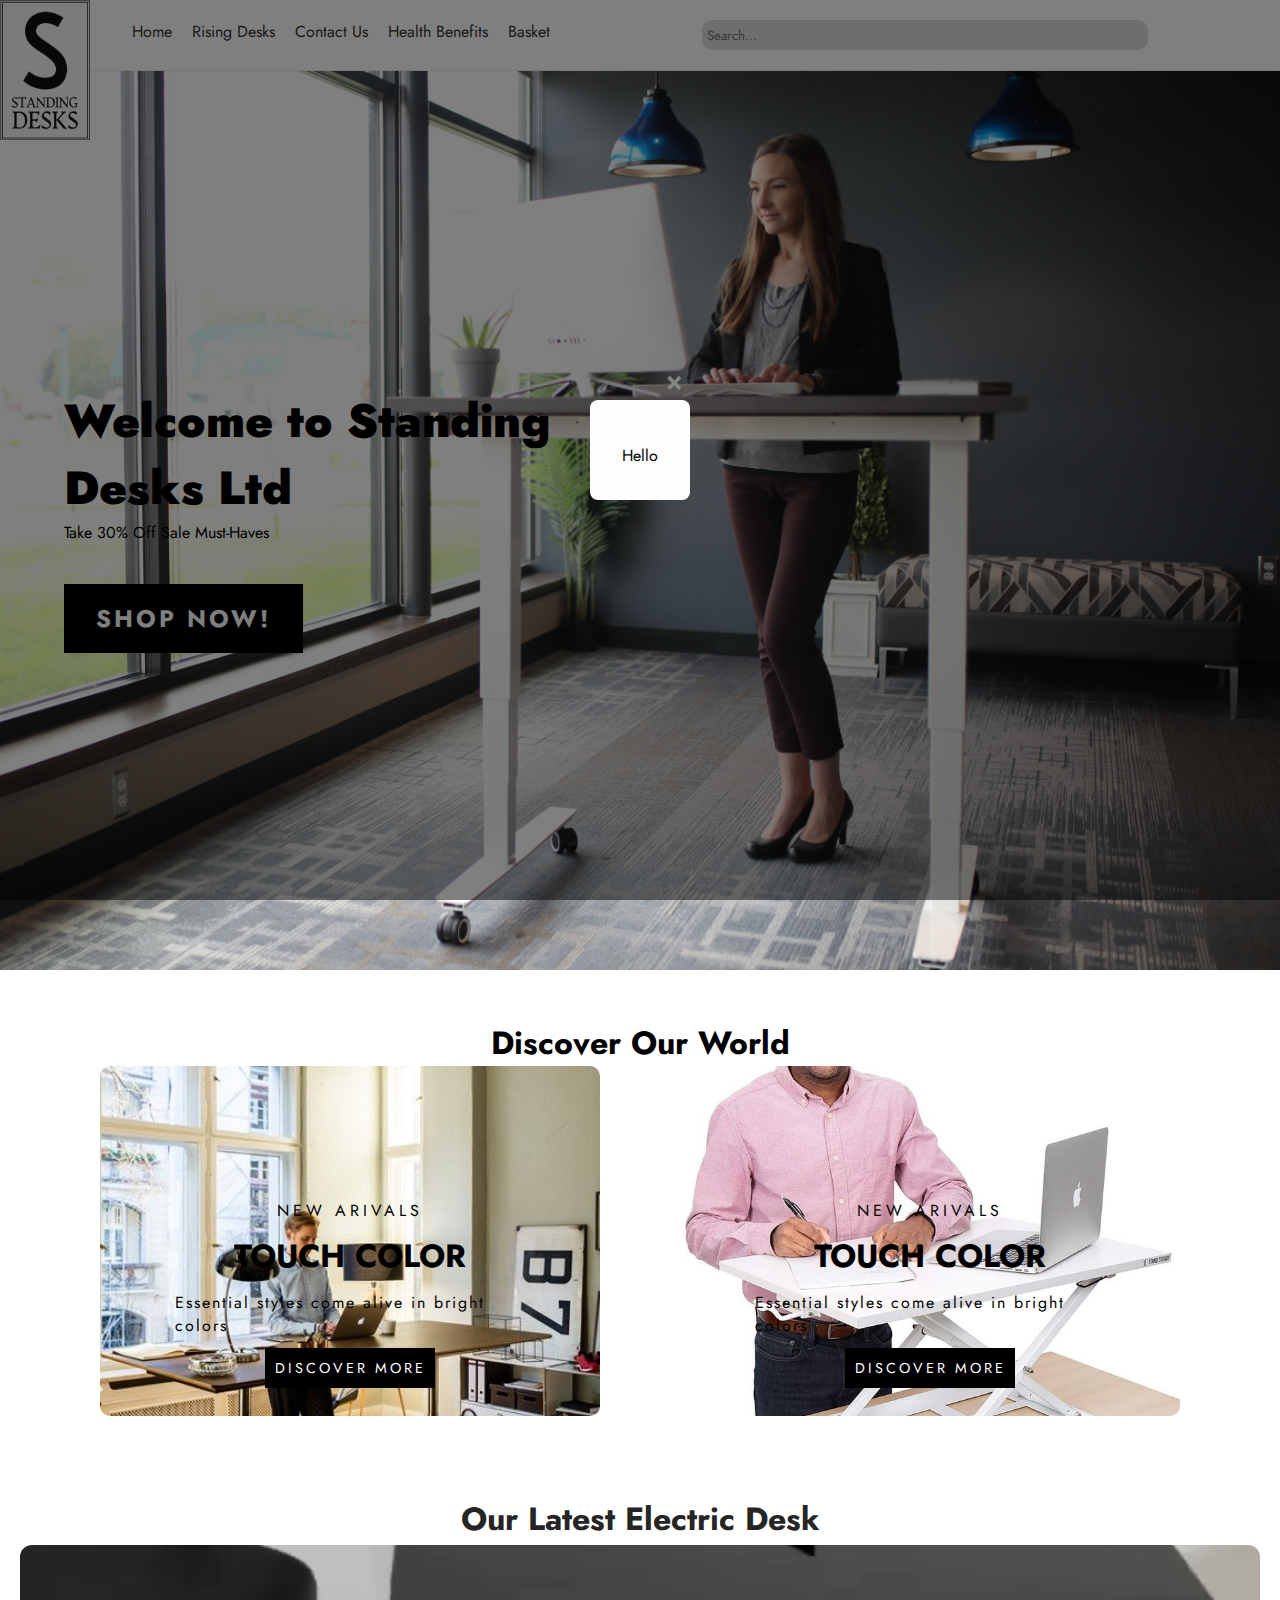
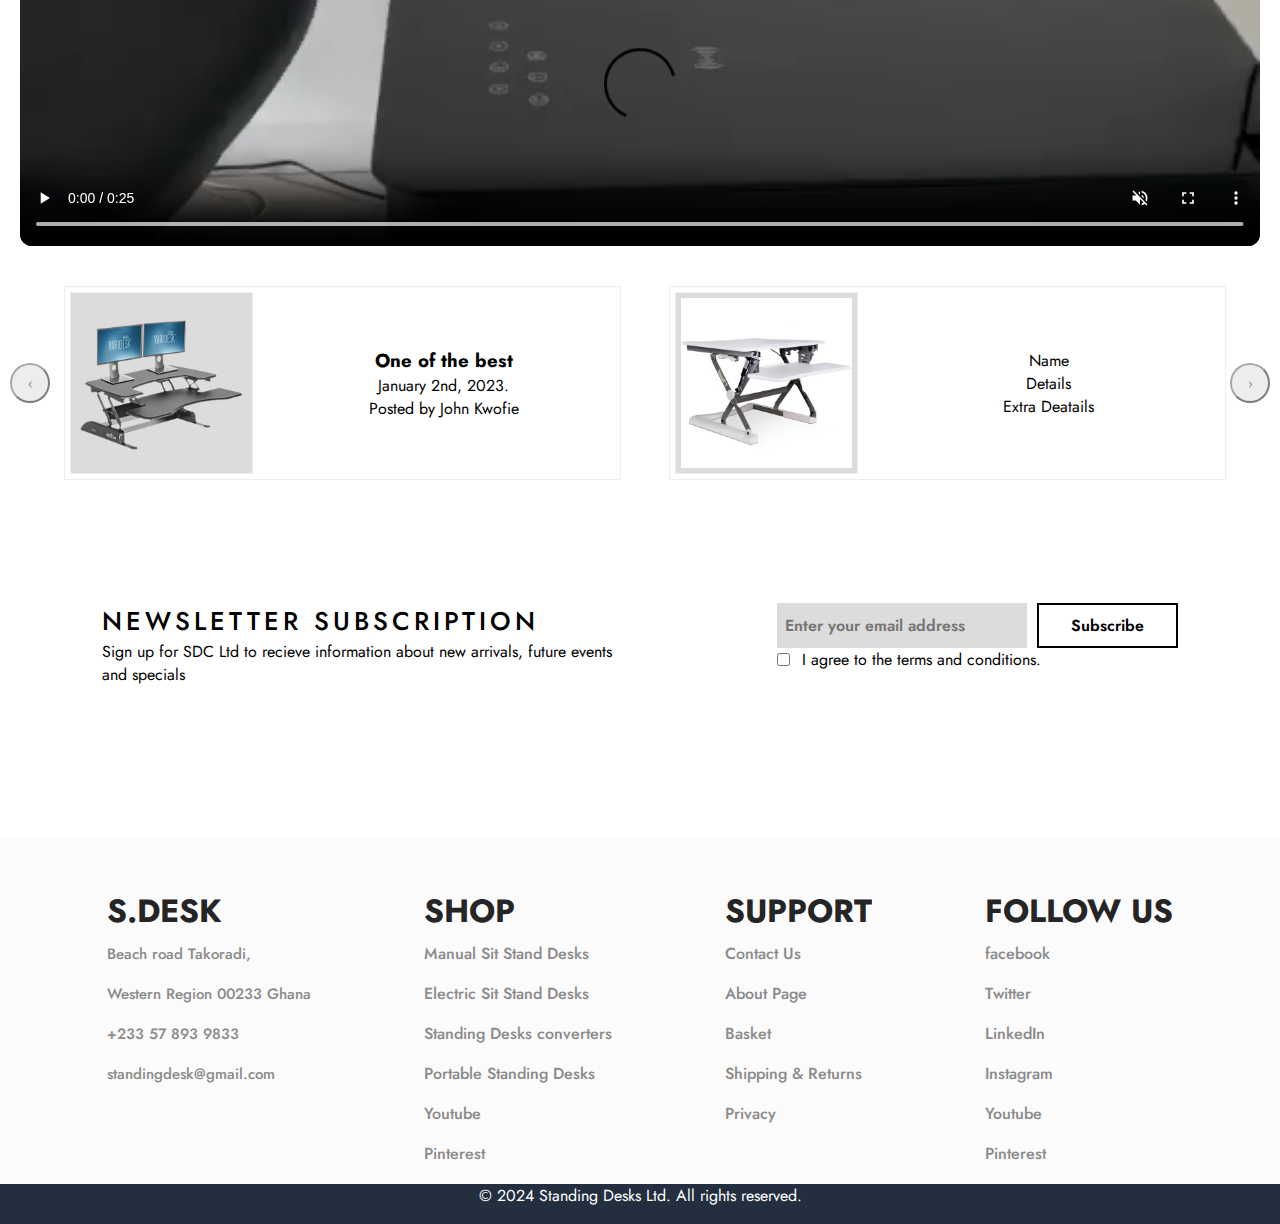
==== index.html @ 7b3dc0e4 "nav fixes" ====
<!DOCTYPE html>
<html lang="en">
<head>
    <meta charset="UTF-8">
    <meta name="viewport" content="width=device-width, initial-scale=1.0">
    <link rel="stylesheet" href="style.css">
    <link rel="stylesheet" href="carousel.css">
    <link rel="preconnect" href="https://fonts.googleapis.com">
<link rel="preconnect" href="https://fonts.gstatic.com" crossorigin>
<link href="https://fonts.googleapis.com/css2?family=Jost:wght@100;200;300;400;500;600;700&display=swap" rel="stylesheet">  
<link rel="stylesheet" href="https://cdnjs.cloudflare.com/ajax/libs/font-awesome/6.5.1/css/all.min.css" integrity="sha512-DTOQO9RWCH3ppGqcWaEA1BIZOC6xxalwEsw9c2QQeAIftl+Vegovlnee1c9QX4TctnWMn13TZye+giMm8e2LwA==" crossorigin="anonymous" referrerpolicy="no-referrer" />
    <title>SDC</title>
</head>
<body>
    <a href="index.html" class="logo">
        <img src="images/logo.png" alt="logo">
    </a>
    <!--
    <header>
        <button class="menu-toggle"><i class="fa fa-bars"></i></button>
        <nav>
          <ul>
            <li><a href="/">Home</a></li>
            <li class="dropdown">
              <a href="/RisingDesk.html">Rising Desks<i class="fa-solid fa-caret-down"></i></a>
              <ul class="dropdown-menu">
                <li><a href="#">Manual Adjustable Desks</a></li>
                <li><a href="#">Electric Adjustable Desks</a></li>
                <li><a href="#">Two-Tiered Desks</a></li>
                <li><a href="#">Corner Desks</a></li>
                <li><a href="#">L-Shaped Desks</a></li>
                <li><a href="#">Treadmill Desks</a></li>
                <li><a href="#">Convertible Desks</a></li>
                <li><a href="#">Portable Desks</a></li>
                <li><a href="#">Built-In Riser Desks</a></li>
                <li><a href="#">DIY or Custom Solutions</a></li>
              </ul>
            </li>
            <li><a href="contact.html">Contact Us</a></li>
            <li><a href="healthbenefit.html">Health Benefits</a></li>
            <li><a href="basket.html">Basket</a></li>
          </ul>
        </nav>
      
        <form class="search-form">
          <input type="text" placeholder="Search...">
          <button type="submit"><i class="fa fa-search"></i></button>
        </form>
      </header>
    -->

    <header>
      <button class="menu-toggle"><i class="fa fa-bars"></i></button>
      <nav>
        <ul>
          <li><a href="index.html">Home</a></li>
          <li class="dropdown">
            <a id="RiseDesk" >Rising Desks</a>

            
          </li>
          <li><a href="contact.html">Contact Us</a></li>
          <li><a href="healthbenefit.html">Health Benefits</a></li>
          <li><a href="basket.html">Basket</a></li>
        </ul>
        
      </nav>
    
      <form class="search-form">
        <input type="text" placeholder="Search...">
        <button type="submit"><i class="fa fa-search"></i></button>
      </form>
    </header>

    <ul class="dropdown-menu">
      <li><a href="#">Manual Adjustable Desks</a></li>
      <li><a href="#">Electric Adjustable Desks</a></li>
      <li><a href="#">Two-Tiered Desks</a></li>
      <li><a href="#">Corner Desks</a></li>
      <li><a href="#">L-Shaped Desks</a></li>
      <li><a href="#">Treadmill Desks</a></li>
      <li><a href="#">Convertible Desks</a></li>
      <li><a href="#">Portable Desks</a></li>
      <li><a href="#">Built-In Riser Desks</a></li>
      <li><a href="#">DIY or Custom Solutions</a></li>
    </ul>
  
  
    
    <section class="sub-header">

    </section>


    <!-- Home Page -->
<section id="home">
    <div class="image-container">
        <img src="images/1.jpg" alt="homewall">
    </div>

    <div class="text-container">
        <h1>Welcome to Standing Desks Ltd</h1>
        <p>Take 30% Off Sale Must-Haves</p>
        <button class="btn">SHOP NOW!</button>
    </div>

</section>

<div id="modal-popup" class="modal">
  <div class="modal-content">
    <span class="close">&times;</span>
    <p>Hello! Welcome to Standing Desks Ltd.</p>
  </div>
</div>

<section class="showcaseTop">
    <h2>Discover Our World</h2>
    <div class="showcase">
        <div class="details">
            <img src="images/showcase1.jpeg" alt="">
    
            <div class="subText-container">
                <span>NEW ARIVALS</span>
                <h1>TOUCH COLOR</h1>
                <P>Essential styles come alive in bright colors</P>
                <button class="btn0">DISCOVER MORE</button>
            </div>
        </div>
    
        <div class="details">
            <img src="images/showcasw2.jpeg" alt="">
    
            <div class="subText-container">
                <span>NEW ARIVALS</span>
                <h1>TOUCH COLOR</h1>
                <P>Essential styles come alive in bright colors</P>
                <button class="btn0">DISCOVER MORE</button>
    
            </div>
        </div>

    </div>
    
</section>

<div id="popupModal" class="modal">
  <div class="modal-content">
      <span class="close" id="closeModalBtn">&times;</span>
      <p id="modalText">Hello</p>
  </div>
</div>

<section class="video-section">
    <h2>Our Latest Electric Desk</h2>
    <video controls autoplay muted>
      <source src="images/electricDeskVid.mp4" type="video/mp4">
    </video>
  </section>
  

<section class="carousel">
    <div class="carousel-slides">
        <div class="carousel-slide">
  
          <div class="carousel-image">
            <img src="images/desk1.png" alt="Image 1" class="carousel-image">
            <div class="pro-text">
              <h3>One of the best</h3>
              <span>January 2nd, 2023.</span>
              <p>Posted by John Kwofie</p>
            </div>
          </div>
  
          <div class="carousel-image">
            <img src="images/3.1.jpg" alt="Image 2" class="carousel-image">
            <div class="pro-text">
              <p>Name</p>
              <p>Details</p>
              <p>Extra Deatails</p>
            </div>
          </div>
            
        </div>
        <div class="carousel-slide">
  
          <div class="carousel-image">
            <img src="images/3.2.jpg" alt="Image 3" class="carousel-image">
            <div class="pro-text">
              <p>Name</p>
              <p>Details</p>
              <p>Extra Deatails</p>
            </div>
          </div>
  
          <div class="carousel-image">
            <img src="images/3.jpeg" alt="Image 4" class="carousel-image">
            <div class="pro-text">
              <p>Name</p>
              <p>Details</p>
              <p>Extra Deatails</p>
            </div>
          </div>
          
          
        </div>
      </div>
      <button class="carousel-navigation carousel-previous">&#8249;</button>
      <button class="carousel-navigation carousel-next">&#8250;</button>
    
</section>
  



<section class="subs">
    <div class="subscription-container">
        <p class="title">NEWSLETTER SUBSCRIPTION</p>
        <p>Sign up for SDC Ltd to recieve information about new arrivals, future events and specials</p>
    </div>
    <div class="form-container">
        <div>
            <form>
                <div class="input-container">
                    <input type="email" placeholder="Enter your email address">
                    <button type="submit">Subscribe</button>
                </div>
            </form>
            <label for="agree-checkbox">
                <input type="checkbox" id="agree-checkbox"> 
                <p> I agree to the terms and conditions. </p>
            </label>
        </div>
    </div>
</section>


<footer>

    <div id="bottom-sec">
      
      <div id="comp">
          <h1>S.DESK</h1>
          <p>
             Beach road Takoradi, <br> Western Region 00233 Ghana <br> +233 57 893 9833 <br> standingdesk@gmail.com</br>
          </p>
      </div>
    
      <div id="m-shop">
          <h1>SHOP</h1>
          <div class="shop">
              <a href="#facebook">Manual Sit Stand Desks</a>
              <a href="#Twitter">Electric Sit Stand Desks</a>
              <a href="#LinkedIn">Standing Desks converters</a>
              <a href="#Instagram">Portable Standing Desks</a>
              <a href="#Youtube">Youtube</a>
              <a href="#Pinterest">Pinterest</a>
          </div>
         
          
      </div>
    
      <div id="support">
          <h1>SUPPORT</h1>
          <div class="support-navs">
              <a href="#contactus">Contact Us</a>
              <a href="#aboutpage">About Page</a>
              <a href="#Basket">Basket</a>
              <a href="#shipping&returns">Shipping & Returns</a>
              <a href="#privacy">Privacy</a>
          </div>
         
    
      </div>
    
    
    
      <div id="follow">
          <h1>FOLLOW US</h1>
          <div class="follow-link">
              <a href="#facebook">facebook</a>
              <a href="#Twitter">Twitter</a>
              <a href="#LinkedIn">LinkedIn</a>
              <a href="#Instagram">Instagram</a>
              <a href="#Youtube">Youtube</a>
              <a href="#Pinterest">Pinterest</a>
          </div>
         
          
      </div>
    
    </div>
  
  
    <p class="last-footer">&copy; 2024 Standing Desks Ltd. All rights reserved.</p>
  </footer>


<script src="script.js"></script>
</body>
</html>
---- style.css ----
*{
    box-sizing: border-box;
    margin: 0;
    padding: 0;
    overflow-x: hidden;
    scroll-behavior: smooth;
    font-family: 'Jost', sans-serif;
}

body, h1, h2, p, ul, li, form {
    margin: 0;
    padding: 0;
    /*position: relative;*/
}


a{
  text-decoration: none;
}

.logo {
  position: absolute;
  top:0;
  left: 12;
  width: 90px;
  height: 140px;
  z-index: 10;
  overflow: hidden;
}

.logo img{
width: 100%;
height: 100%;
}

header {
  background-color: #fff;
  box-shadow: 0 2px 5px rgba(0, 0, 0, 0.1);
  display: flex;
  flex-wrap: wrap;
  padding: 10px 20px;
  position: relative;
  width: 100%;
  justify-content: space-evenly;
}

nav ul {
  display: flex;
  list-style: none;
  margin: 0;
  padding: 0;
}

nav li {
  position: relative;
}

nav a {
  display: block;
  padding: 10px;
  text-decoration: none;
  color: #333;
}

nav a:hover {
  background-color: #f5f5f5;
}

.dropdown-menu {
  position: absolute;
  top: 5%;
  left: 10%;
  margin-top: 50px;
  width: 250px;
  min-width: 180px;
  z-index: 1000;
  display: none;
  background-color: #fff;
  box-shadow: 0 2px 5px rgba(0, 0, 0, 0.1);
  padding: 10px;
}

header nav .dropdown:hover .dropdown-menu {
  display: block;
}

.dropdown-menu li {
  min-width: 0;
  white-space: normal;
}

.search-form {
  display: flex;
  width: 40%;
  align-items: center;
  border-radius: 10px;
  display: flex;
  flex-direction: row;
  justify-content: flex-end;
  align-items: center;
}

.search-form input[type="text"] {
  border: none;
  border-radius: 10px;
  margin: 10px 10px;
  padding: 5px;
  color: rgb(90, 90, 90);
  width: 90%;
  height: 30px;
  background-color: gainsboro;
}

.search-form input[type="text"]:focus {
  outline: none;
}

.search-form button[type="submit"] {
  border: none;
  background-color: transparent;
  cursor: pointer;
}

.menu-toggle {
  display: none;
}

@media (max-width: 768px) {
  header {
    flex-direction: column;
    align-items: flex-end;
    padding: 10px;
    position: relative;
  }

  nav {
    margin-top: 20px;
    display: none;
    width: 100%;
    text-align: center;
    max-height: 0;
    overflow: hidden;
    transition: max-height 1s ease-in-out;
  }

  nav.show {
    max-height: 1000px;
  }

  nav ul {
    flex-direction: column;
    align-items: center;
    justify-content: center;
  }

  nav li {
    margin-bottom: 10px;
    position: static;
  }

  .dropdown-menu {
    position: static;
    display: none;
    margin-left: -20px;
    width: calc(100% + 40px);
    box-shadow: none;
    background-color: #f5f5f5;
  }

  #RisingDesk:hover .dropdown-menu,
#RisingDesk.show .dropdown-menu {
  display: block;
}

  .search-form {
    margin-top: 20px;
    width: 80%;
  }

  .menu-toggle {
    display: block;
    background-color: transparent;
    border: none;
    font-size: 20px;
    cursor: pointer;
    margin-top: 10px;
  }
}

/*
header { 
  background-color: #fff; 
  box-shadow: 0 2px 5px rgba(0, 0, 0, 0.1); display: flex; flex-wrap: wrap; 
  padding: 10px 20px; position: relative; 
  width: 100%; 
  justify-content: space-evenly; 
}

nav ul { 
  display: flex; 
  list-style: none; 
  margin: 0; 
  padding: 0; 
}

nav li { 
  position: relative; 
}

nav a { 
  display: block; 
  padding: 10px; 
  text-decoration: none; 
  color: #333; 
}

nav a:hover { 
  background-color: #f5f5f5; 
}

.dropdown-menu { 
  position: absolute; 
  top: 100%; 
  left: 0; 
  width: auto;
  min-width: 120px;
  z-index: 1; 
  display: none; 
  background-color: #fff; 
  box-shadow: 0 2px 5px rgba(0,0,0,0.1); 
}

nav.show .dropdown:hover .dropdown-menu { display: block; 
}

.dropdown-menu li { 
  min-width: 0;
  white-space: normal; 
}

.search-form { 
  display: flex; 
  width: 40%; 
  align-items: center; 
  border-radius: 10px; 
  display: flex; 
  flex-direction: row; 
  justify-content: flex-end; 
  align-items: center;

}

.search-form input[type="text"] { 
  border: none; 
  border-radius: 10px; 
  margin: 10px 10px; 
  padding: 5px; 
  color: rgb(90, 90, 90); 
  width: 90%; height: 30px; 
  background-color: gainsboro; }

.search-form input[type="text"]:focus{ 
  outline: none; 
}

.search-form button[type="submit"] { 
  border: none; 
  background-color: transparent; 
  cursor: pointer; 
}

.menu-toggle { 
  display: none; 
}



@media (max-width: 768px) { header { flex-direction: column; align-items: flex-end; padding: 10px; position: relative; }

.show{ display: block;

}

nav { 
  margin-top: 20px; 
  display: none; 
  width: 100%; 
  text-align: center; 
  max-height: 0; 
  overflow: hidden; 
  transition: max-height 1s ease-in-out; 
}

nav.show { 
  max-height: 1000px; 
}

nav ul { 
  flex-direction: column; 
  align-items: center; 
  justify-content: center; 
}

nav li { 
  margin-bottom: 10px; 
  position: static; 
}


.dropdown-menu {
  position: static;
  display: none;
  margin-left: -20px;
  width: calc(100% + 40px);
  box-shadow: none;
  background-color: #f5f5f5;
  z-index: 100;
}

#RisingDesk:hover .dropdown-menu,
#RisingDesk.show .dropdown-menu {
display: block;
}

.search-form { 
  margin-top: 20px; 
  width: 80%; 
}

.menu-toggle { 
  display: block; 
  background-color: transparent; 
  border: none; 
  font-size: 20px; 
  cursor: pointer; 
  margin-top: 10px; 
} 

}
*/

/*
header {
  background-color: #fff;
  box-shadow: 0 2px 5px rgba(0, 0, 0, 0.1);
  display: flex;
  flex-wrap: wrap;
  padding: 10px 20px;
  position: relative;
  width: 100%;
  justify-content: space-evenly;
}


nav ul {
display: flex;
list-style: none;
margin: 0;
padding: 0;
}

nav li {
position: relative;
}

nav a {
display: block;
padding: 10px;
text-decoration: none;
color: #333;
}

nav a:hover {
background-color: #f5f5f5;
}

.dropdown-menu {
position: absolute;
top: 100%;
left: 0;
z-index: 1;
display: none;
background-color: #fff;
box-shadow: 0 2px 5px rgba(0,0,0,0.1);
}

.dropdown:hover .dropdown-menu {
display: block;
}

.dropdown-menu li {
width: 100%;
}

.search-form {
display: flex;
width: 40%;
align-items: center;
border-radius: 10px;
display: flex;
flex-direction: row;
justify-content: flex-end;
align-items: center;


}

.search-form input[type="text"] {
border: none;
border-radius: 10px;
margin: 10px 10px;
padding: 5px;
color: rgb(90, 90, 90);
width: 90%;
height: 30px;
background-color: gainsboro;
}

.search-form input[type="text"]:focus{
outline: none;
}

.search-form button[type="submit"] {
border: none;
background-color: transparent;
cursor: pointer;
}

.menu-toggle {
display: none;
}


@media (max-width: 768px) {
header {
flex-direction: column;
align-items: flex-end;
padding: 10px;
position: relative;
}

.show{
display: block;

}

nav {
margin-top: 20px;
display: none; 
width: 100%;
text-align: center;
max-height: 0;
overflow: hidden;
transition: max-height 1s ease-in-out; 
}

nav.show {
max-height: 1000px;
}


nav ul {
flex-direction: column;
align-items: center;
justify-content: center;
}

nav li {
margin-bottom: 10px;
position: static;
}

.dropdown-menu {
position: static;
display: none;
margin-left: -20px;
margin-top: 10px;
width: calc(100% + 40px);
box-shadow: none;
background-color: #f5f5f5;
}

.dropdown:hover .dropdown-menu {
display: block;
}

.search-form {
margin-top: 20px;
width: 80%;
}

.menu-toggle {
display: block;
background-color: transparent;
border: none;
font-size: 20px;
cursor: pointer;
margin-top: 10px;
}
}
*/





/* Home Page Styles */
#home {
    position: relative;
    display: flex;
    flex-direction: column;
    width: 100%;
    padding-top: 1px;
    height: 100vh;
    z-index: 0;
}

.image-container {
    height: 100%;
    width: 100%;
    overflow: hidden;
}

.image-container img {
    display: block;
    object-fit: cover;
    object-position: right;
    background-attachment: fixed;
    width: 100%;
    height: 100%;

}

.text-container {
    position: absolute;
    top: 50%;
    left: 25%;
    transform: translate(-50%, -50%);
    width: 40%;
}

.text-container h1{
    font-size: 2.9rem;
    font-weight: 900;
}

.btn{
    background-color: black;
    color: white;
    font-size: 1.5rem;
    padding: 15px 30px;
    letter-spacing: 3px;
    cursor: pointer;
    border: 2px solid black;
    font-weight: 700;
    margin-top: 40px;
}

.btn:hover{
    background-color: white;
    color: black;
    border: 2px solid black;
    transition: 1s;
}

/*Modal Popup*/
.modal {
  display: none;
  position: fixed;
  top: 0;
  left: 0;
  width: 100%;
  height: 100%;
  background-color: rgba(0, 0, 0, 0.5);
  justify-content: center;
  z-index: 50;
  align-items: center;
}

.modal-content {
  background-color: #fefefe;
  width: 100px;
  height: 100px;
  border-radius: 8px;
  text-align: center;
  display: flex;
  flex-direction: column;
  justify-content: center;
  align-items: center;
}

.close {
  position: absolute;
  top: 40%;
  left: 52%;
  color: #868585;
  font-size: 28px;
  font-weight: bold;
  cursor: pointer;
}

#modalText {
  margin-top: 10px;
  align-self: center;
}

.close:hover {
  color: black;
}




/*Showcase section*/
.showcaseTop{
  display: flex;
  flex-direction: column;
  align-items: center;
  justify-content: center;
  margin: 50px 0;
  height: auto;
  padding: 0 20px;
}
.showcase {
    display: flex;
    flex-wrap: wrap;
    align-items: center;
    justify-content: space-evenly;
    width: 100%;
    padding: 0 20px;
    gap: 20px;
    position: relative;
}

.showcaseTop h2{
  font-size: 2rem;
  margin-bottom:20 ;
}

.details {
    display: flex;
    flex-direction: column;
    align-items: center;
    width: 500px;
    max-width: 90%;
    position: relative;
    border-radius: 10px;
    height: 350px;
}

.details img{
    height: 100%;
    width: 100%;
    object-fit: cover;
}

.subText-container{
    position: absolute;
    top: 65%;
    left: 50%;
    transform: translate(-50%, -50%);
    width: 70%;
    height: 200px;
    justify-content: space-around;
    align-items: center;
    display: flex;
    flex-direction: column;
}

.subText-container span{
    letter-spacing: 4px;
    font-size: 1rem;
}

.subText-container p{
    letter-spacing: 2px;
    font-size: 1rem;
    font-weight: 400;
}

.btn0{
    background-color: black;
    color: white;
    border: none;
    height: 40px;
    letter-spacing: 3px;
    width: 170px;
    cursor: pointer;
    border: 2px solid black;
    font-size: .9rem;
}

.btn0:hover{
    background-color: white;
    color: black;
    border: 2px solid black;
    transition: 1s;
}









/* Contact Us Page Styles */
#contact {
    text-align: center;
    padding: 50px;
}

form {
    display: flex;
    flex-direction: column;
}

label {
    margin-bottom: 5px;
}

input {
    padding: 8px;
}

input[type="submit"] {
    background-color: #333;
    color: #fff;
    cursor: pointer;
}



/*Video section*/
.video-section {
  position: relative;
  width: 100%;
  height: 400px;
  padding: 20px;
  display: flex;
  flex-direction: column;
  align-items: center;
  justify-content: center;
  
}

.video-section h2{
  height: auto;
  overflow: hidden;
  font-size: 2rem;
  color: rgb(38, 37, 37);
  font-weight: 700;
  padding: 10px;

}

.video-section video {
  width: 100%;
  height: 100%;
  object-fit: cover; /* Maintain aspect ratio */
  border-radius: 12px;
}

@media (max-width: 768px) {
  .video-section {
    padding-bottom: 75%; /* 4:3 aspect ratio for smaller screens */
    height: auto;
    margin-bottom: 0;
  }
}





















  /* CAROUSEL / SLIDES */
  .carousel {
    width: 100%; /* adjust width as needed */
    margin: 0 auto;
    padding: 0 20px;
    border: 1px solid #ddd;
    overflow: hidden;
    position: relative;
    align-items: center;
    border: none;
  }

  @media (max-width: 768px) {
    .carousel{
      margin-top: 0;
    }
     
  }

  .carousel-slides {
    padding: 10px;
    width: 100%;
    height: 100%;
    display: flex;
    width: calc(100% * 2); /* show two images per slide */
    transition: transform 0.5s ease-in-out;
  }

  .carousel-slide {
    display: flex;
    flex-direction: row;
    justify-content: space-around;
    width: 100%;
    height: 100%;
    border: none;
    padding: 10px;
    text-align: center;
    align-items: center;
  }

  .carousel-image {
    width: 46%;
    height: 90%;
    border: 1px solid #eee;
    padding: 5px;
    display: flex;
    gap: 20px;
    align-items: center;
  }

  .carousel-navigation {
    position: absolute;
    top: 50%;
    transform: translateY(-50%);
    width: 40px;
    height: 40px;
    background-color: #ddd;
    opacity: 0.5;
    border-radius: 50%;
    cursor: pointer;
    display: flex;
    justify-content: center;
    align-items: center;
  }

  .carousel-navigation:hover {
    opacity: 1;
  }

  .carousel-previous {
    left: 10px;
  }

  .carousel-next {
    right: 10px;
  }

  .carousel-image img{
    width: 52%;
    height: 100%;
    background-color: gainsboro;
  }
  
  .carousel-image .pro-text{
    width: 100%;
    display: flex;
    flex-direction: column;
    justify-content: center;
  }




  /*Subcribe and check box */
    
.subs{
    display: flex;
    justify-content: space-between;
    padding: 8vmax;
}

.subscription-container {
    display: flex;
    flex-direction: column;
    justify-content: space-between;
    width: 50%;
}

.subscription-container .title {
    font-size: 1.6rem;
    letter-spacing:  4px ;
    font-weight: 500;
    
}

.form-container {
    display: flex;
    flex-direction: column;
    align-items: flex-end;
    width: 50%;
}

.form-container label {
  display: flex;
  align-items: center;
  gap: 0.8rem;
}

.input-container {
    display: flex;
    gap: 10px;
    flex-wrap: wrap;
}

.input-container input[type="email"] {
    background-color: gainsboro;
    border: none;
    width: 250px;
    height: 45px;
    outline: none;
    color: rgb(103, 103, 103);
    font-size: 1rem;
    font-weight: 600;
}

.input-container button[ type="submit"] {
    background-color: white;
    color: black;
    border: 2px solid black;
    transition: 1s;
    font-size: 1rem;
    font-weight: 600;
    padding: 0 2rem;
}

.input-container button[ type="submit"]:hover{
    color: white;
    background-color: black;
    
}

.checkinfo{
    display: flex;
    flex-direction: row;
    justify-content: space-around;
    padding: 0 51px;
    
}
.checkinfo label{
    display: flex;
    justify-content: flex-start;
    align-items: center;
    justify-content: center;
}

.checkinfo label p{
    margin-left: 10px;
    display: flex;
    justify-content: flex-start;
}




/* Footer Styles */
footer {
    color: #fff;
    width: 100%;
    display: flex;
    flex-direction: column;
    position: relative;
}

.last-footer{
  position: absolute;
  bottom: 0;
  left: 0;
  right: 0;
  text-align: center;
  background-color: #232F3E;
  color: white;
  width: 100%;
  height: 40px;
}

#bottom-sec {
  background-color: rgb(251, 251, 251) ;
  display: flex;
  flex-direction: row;
  justify-content: space-around;
  align-items: flex-start;
  flex-wrap: wrap;
  padding: 50px;
  width: 100%;

  margin-top: 50px;
}

#bottom-sec h1{
  color: rgb(38, 37, 37);
}

#comp p{
  line-height: 40px;
  font-size: 15px;
  font-weight:520;
  color: rgb(139, 139, 139);
  text-align: flex-start;
  cursor: pointer;
  transition: color 1s;
}



#m-support, #support, #follow{
  display: flex;
  flex-direction: column;
}

.support-navs, .follow-link, .shop{
  display: flex;
  flex-direction: column;
  justify-content: space-between;
  line-height: 40px;
}

.support-navs a, .follow-link a, .shop a{
  color: rgb(139, 139, 139);
  transition: color 1s;
  font-weight: 520;
}

.support-navs a:hover, 
.follow-link a:hover, 
.shop a:hover, #comp p:hover{
  color: rgb(55, 55, 55) ;
  font-weight: 540;
}

@media (max-width: 998px){
  .subs {
    flex-direction: column;
    justify-content: baseline;
    gap: 1rem;
  }

  .form-container, .subscription-container {
    width: 100%;
    align-items: flex-start;
  }
}

@media (max-width: 507px){
  .input-container button[ type="submit"] {
    padding-top: 6px;
    padding-bottom: 6px;
  }
}

.show{
  display: block !important;
}
---- carousel.css ----
/* Make each slide take up full width on small screens */
@media (max-width: 768px) {
  .carousel-slide {
    flex-wrap: wrap;
    width: 100%; 
  }

  .carousel-image {
    width: 100%;
  }

  .carousel-image img {
    width: 100%;
  }

  .carousel-image .pro-text {
    width: 100%;
  } 
}
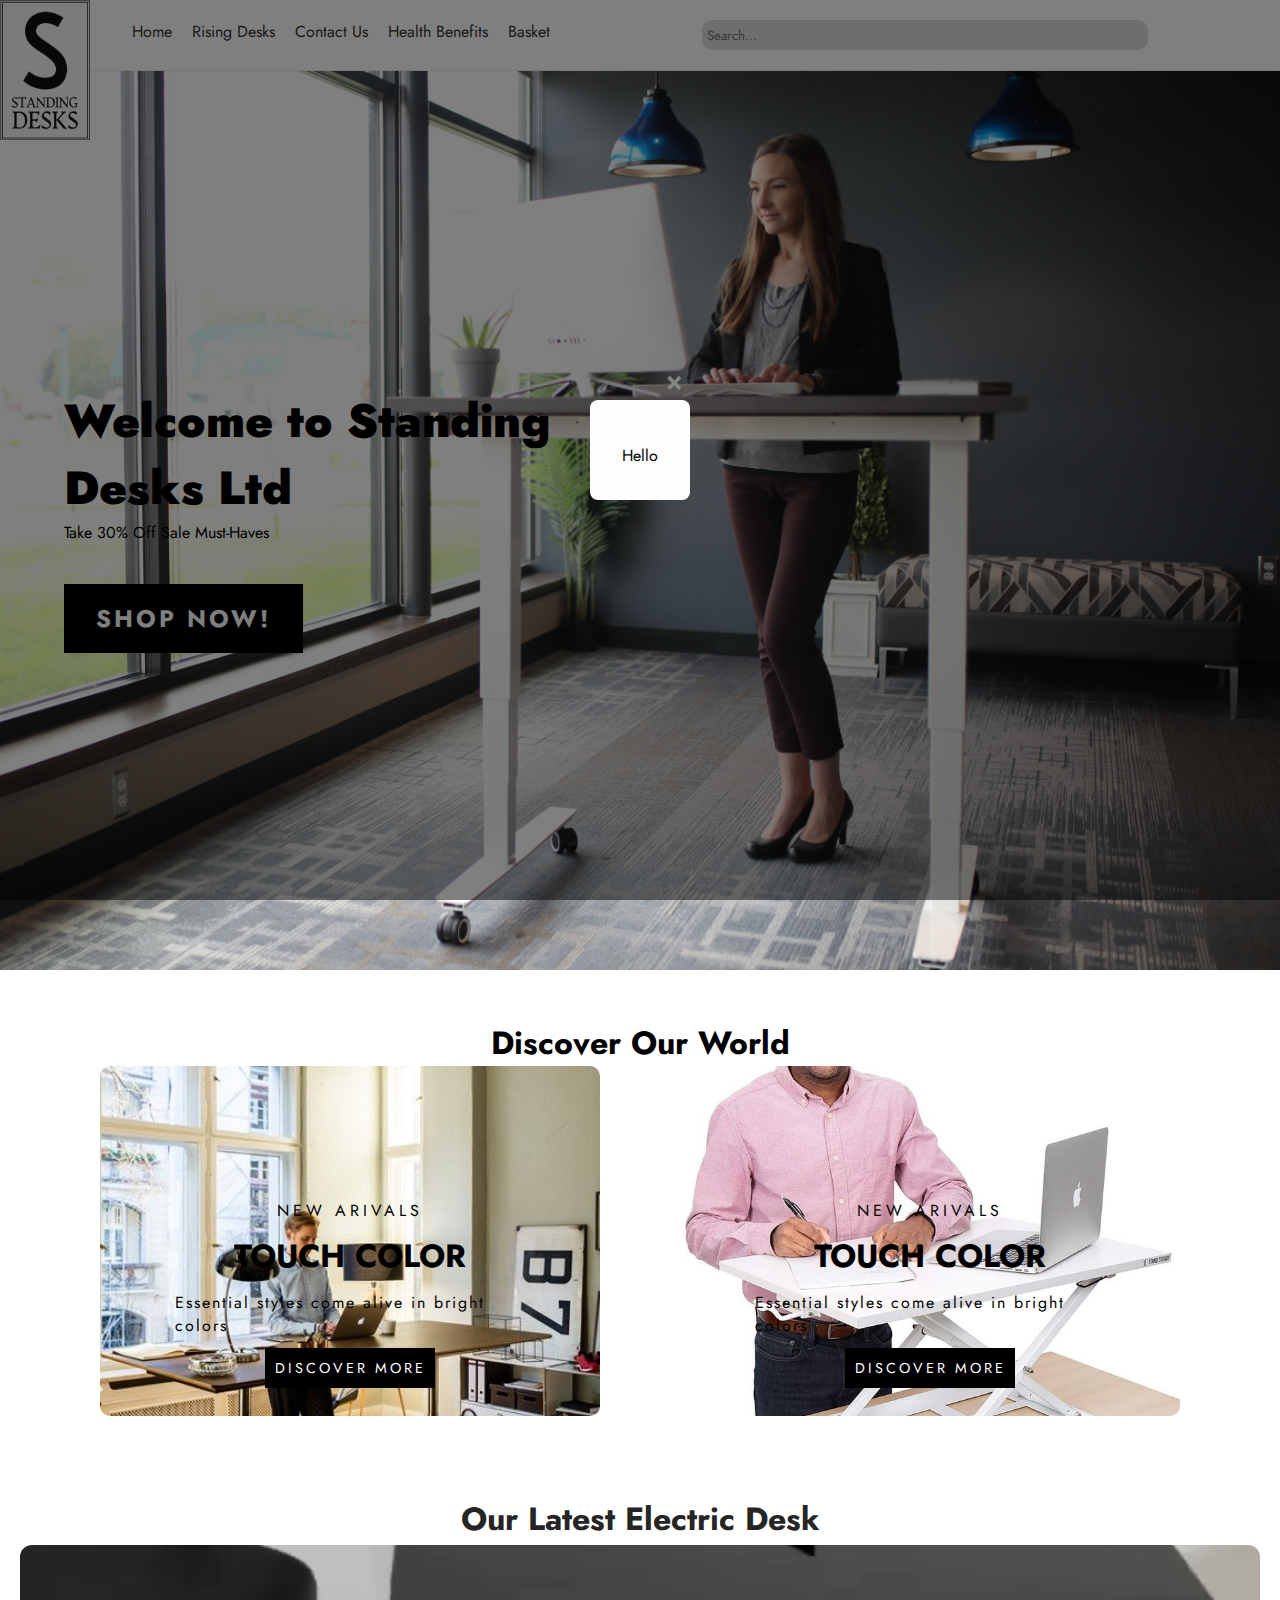
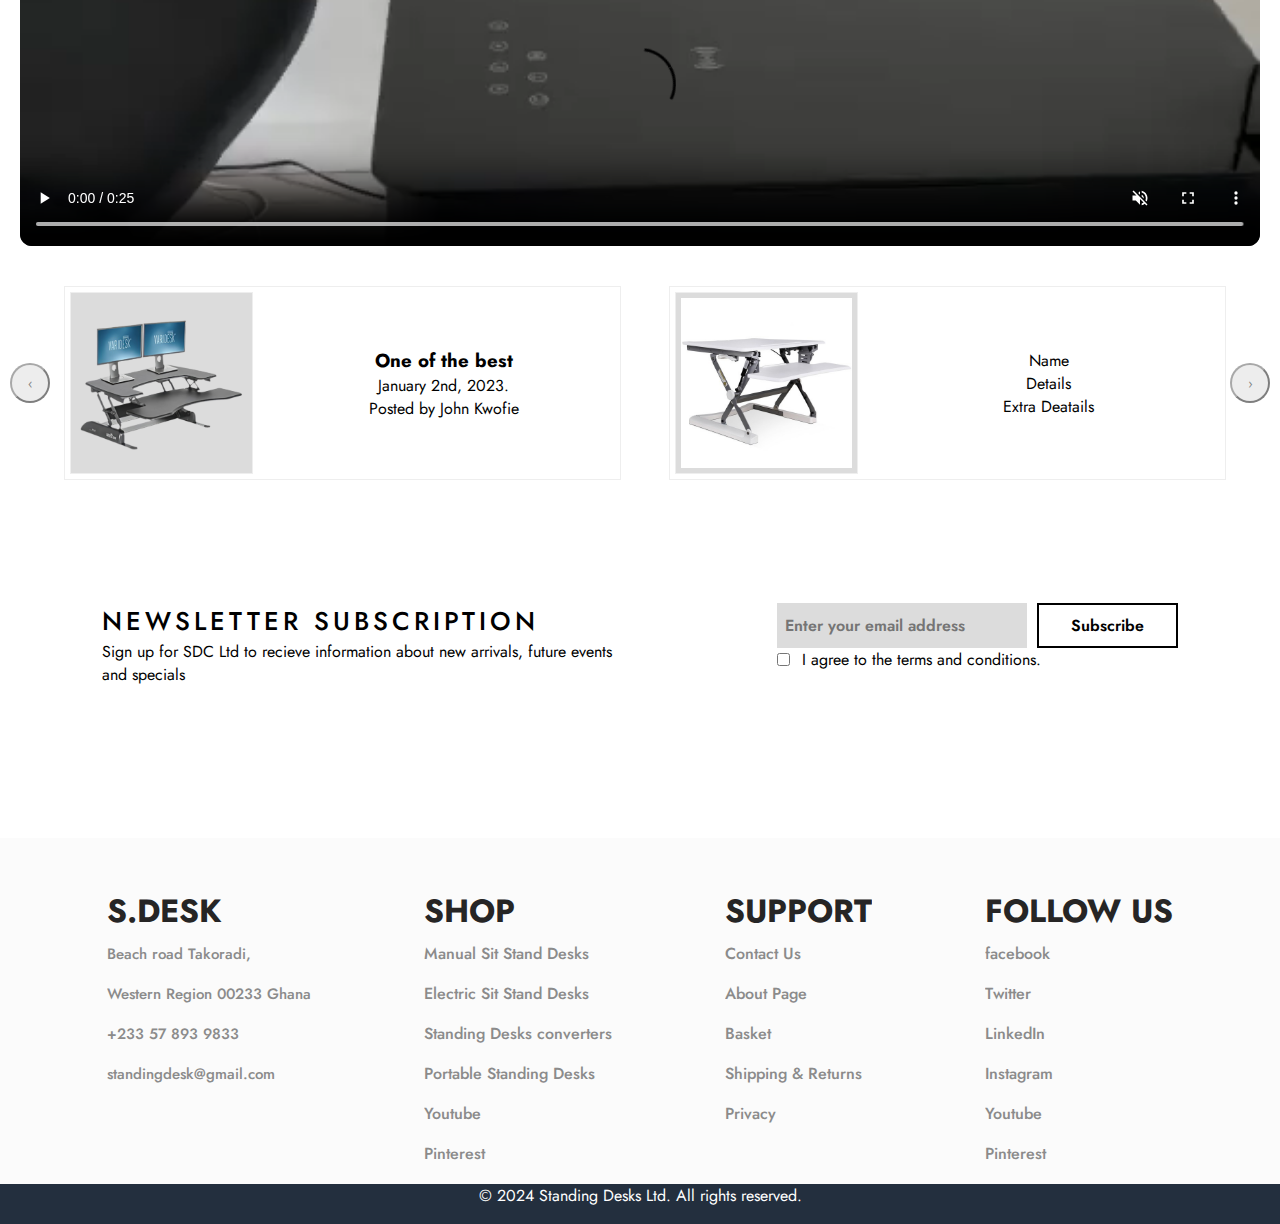
==== commit 0b36d3bc: "linking dropdown to sectionos for faster reach" ====
--- a/index.html
+++ b/index.html
@@ -15,31 +15,22 @@
     <a href="index.html" class="logo">
         <img src="images/logo.png" alt="logo">
     </a>
-    <!--
-    <header>
+       <!--header-->
+       <header>
         <button class="menu-toggle"><i class="fa fa-bars"></i></button>
         <nav>
           <ul>
-            <li><a href="/">Home</a></li>
+            <li><a href="index.html">Home</a></li>
             <li class="dropdown">
-              <a href="/RisingDesk.html">Rising Desks<i class="fa-solid fa-caret-down"></i></a>
-              <ul class="dropdown-menu">
-                <li><a href="#">Manual Adjustable Desks</a></li>
-                <li><a href="#">Electric Adjustable Desks</a></li>
-                <li><a href="#">Two-Tiered Desks</a></li>
-                <li><a href="#">Corner Desks</a></li>
-                <li><a href="#">L-Shaped Desks</a></li>
-                <li><a href="#">Treadmill Desks</a></li>
-                <li><a href="#">Convertible Desks</a></li>
-                <li><a href="#">Portable Desks</a></li>
-                <li><a href="#">Built-In Riser Desks</a></li>
-                <li><a href="#">DIY or Custom Solutions</a></li>
-              </ul>
+              <a id="RiseDesk" >Rising Desks</a>
+  
+              
             </li>
             <li><a href="contact.html">Contact Us</a></li>
             <li><a href="healthbenefit.html">Health Benefits</a></li>
             <li><a href="basket.html">Basket</a></li>
           </ul>
+          
         </nav>
       
         <form class="search-form">
@@ -47,49 +38,13 @@
           <button type="submit"><i class="fa fa-search"></i></button>
         </form>
       </header>
-    -->
-
-    <header>
-      <button class="menu-toggle"><i class="fa fa-bars"></i></button>
-      <nav>
-        <ul>
-          <li><a href="index.html">Home</a></li>
-          <li class="dropdown">
-            <a id="RiseDesk" >Rising Desks</a>
-
-            
-          </li>
-          <li><a href="contact.html">Contact Us</a></li>
-          <li><a href="healthbenefit.html">Health Benefits</a></li>
-          <li><a href="basket.html">Basket</a></li>
-        </ul>
-        
-      </nav>
-    
-      <form class="search-form">
-        <input type="text" placeholder="Search...">
-        <button type="submit"><i class="fa fa-search"></i></button>
-      </form>
-    </header>
-
-    <ul class="dropdown-menu">
-      <li><a href="#">Manual Adjustable Desks</a></li>
-      <li><a href="#">Electric Adjustable Desks</a></li>
-      <li><a href="#">Two-Tiered Desks</a></li>
-      <li><a href="#">Corner Desks</a></li>
-      <li><a href="#">L-Shaped Desks</a></li>
-      <li><a href="#">Treadmill Desks</a></li>
-      <li><a href="#">Convertible Desks</a></li>
-      <li><a href="#">Portable Desks</a></li>
-      <li><a href="#">Built-In Riser Desks</a></li>
-      <li><a href="#">DIY or Custom Solutions</a></li>
-    </ul>
-  
-  
-    
-    <section class="sub-header">
-
-    </section>
+  
+      <ul class="dropdown-menu">
+        <li><a href="RisingDesk.html#desktop-standing-desk">Desktop Standing Desk</a></li>
+        <li><a href="RisingDesk.html#electric-standing-desk">Electric Standing Desk</a></li>
+        <li><a href="RisingDesk.html#manual-standing-desk">Manual Standing Desk</a></li>
+        <li><a href="RisingDesk.html#wall-mounted-standing-desk">Wall-Mounted Standing Desk</a></li>
+      </ul>
 
 
     <!-- Home Page -->
@@ -294,7 +249,6 @@
     <p class="last-footer">&copy; 2024 Standing Desks Ltd. All rights reserved.</p>
   </footer>
 
-
 <script src="script.js"></script>
 </body>
 </html>--- a/style.css
+++ b/style.css
@@ -10,6 +10,7 @@
 body, h1, h2, p, ul, li, form {
     margin: 0;
     padding: 0;
+    font-family:  'Jost', sans-serif;
     /*position: relative;*/
 }
 
@@ -68,7 +69,7 @@
 
 .dropdown-menu {
   position: absolute;
-  top: 5%;
+  top: 8%;
   left: 10%;
   margin-top: 50px;
   width: 250px;
@@ -77,7 +78,12 @@
   display: none;
   background-color: #fff;
   box-shadow: 0 2px 5px rgba(0, 0, 0, 0.1);
+  border-radius: 10px;
   padding: 10px;
+  height: 130px;
+  align-items:center;
+  justify-content: space-between;
+  
 }
 
 header nav .dropdown:hover .dropdown-menu {
@@ -87,6 +93,22 @@
 .dropdown-menu li {
   min-width: 0;
   white-space: normal;
+  height: 27px;
+  display: flex;
+  flex-direction: column;
+  justify-content:space-between;
+}
+
+.dropdown-menu li a{
+  color: #333;
+  cursor: pointer;
+  font-size: 1rem;
+}
+
+.dropdown-menu li a:hover{
+  color: #585858;
+  background-color: #f3f3f3;
+  border-radius: 10px;
 }
 
 .search-form {
@@ -165,6 +187,7 @@
     width: calc(100% + 40px);
     box-shadow: none;
     background-color: #f5f5f5;
+    
   }
 
   #RisingDesk:hover .dropdown-menu,
@@ -184,6 +207,9 @@
     font-size: 20px;
     cursor: pointer;
     margin-top: 10px;
+  }
+  .show{
+    display: block !important;
   }
 }
 
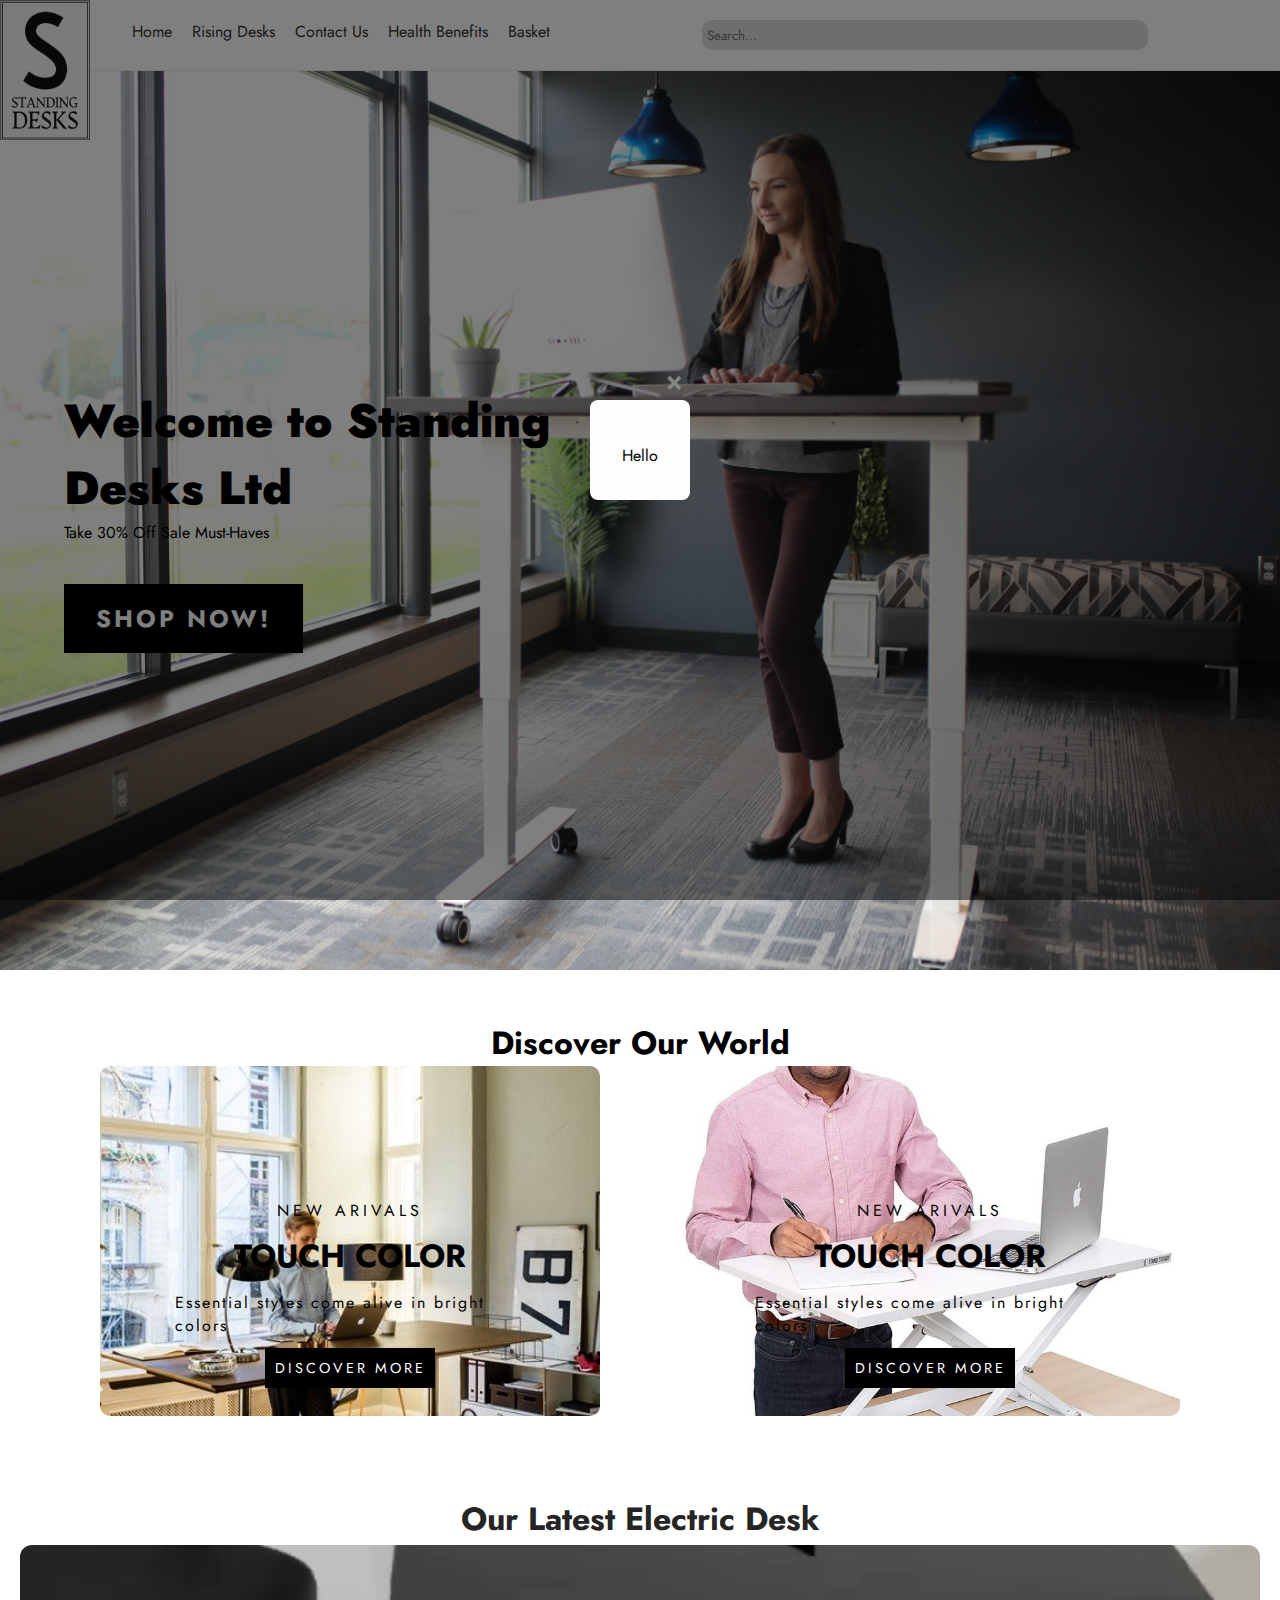
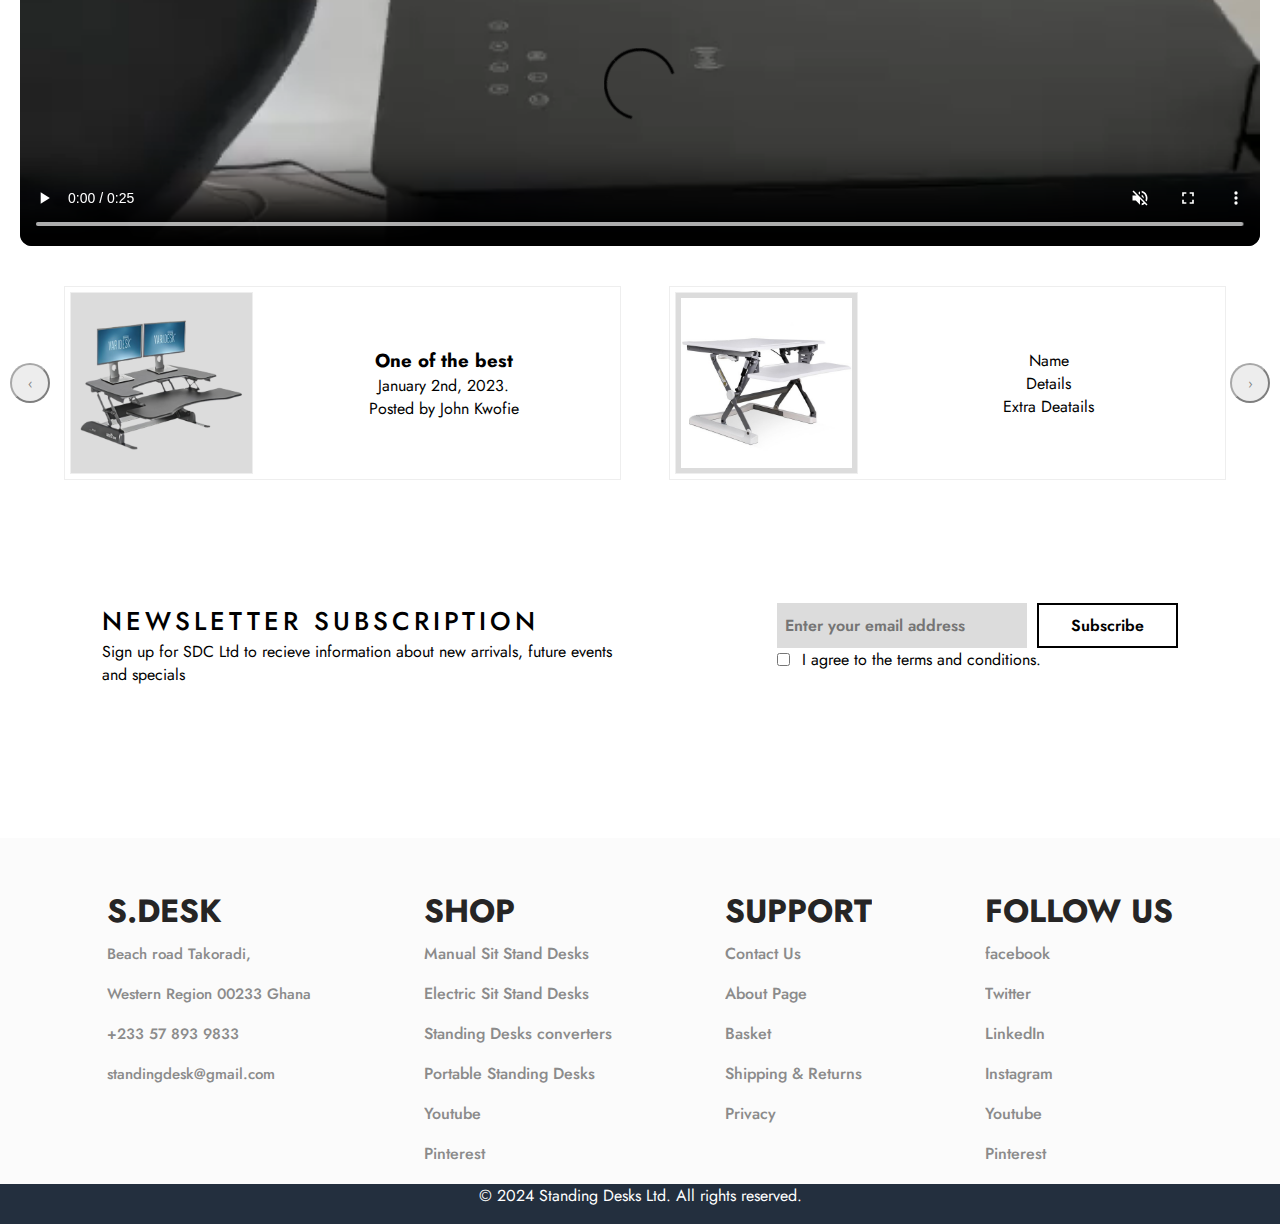
==== commit 3474933e: "w3 corrections for index.html" ====
--- a/index.html
+++ b/index.html
@@ -54,7 +54,7 @@
     </div>
 
     <div class="text-container">
-        <h1>Welcome to Standing Desks Ltd</h1>
+        <h2>Welcome to Standing Desks Ltd</h2>
         <p>Take 30% Off Sale Must-Haves</p>
         <button class="btn">SHOP NOW!</button>
     </div>
@@ -76,7 +76,7 @@
     
             <div class="subText-container">
                 <span>NEW ARIVALS</span>
-                <h1>TOUCH COLOR</h1>
+                <h2>TOUCH COLOR</h2>
                 <P>Essential styles come alive in bright colors</P>
                 <button class="btn0">DISCOVER MORE</button>
             </div>
@@ -87,7 +87,7 @@
     
             <div class="subText-container">
                 <span>NEW ARIVALS</span>
-                <h1>TOUCH COLOR</h1>
+                <h2>TOUCH COLOR</h2>
                 <P>Essential styles come alive in bright colors</P>
                 <button class="btn0">DISCOVER MORE</button>
     
@@ -167,7 +167,7 @@
 
 
 
-<section class="subs">
+<div class="subs">
     <div class="subscription-container">
         <p class="title">NEWSLETTER SUBSCRIPTION</p>
         <p>Sign up for SDC Ltd to recieve information about new arrivals, future events and specials</p>
@@ -182,11 +182,11 @@
             </form>
             <label for="agree-checkbox">
                 <input type="checkbox" id="agree-checkbox"> 
-                <p> I agree to the terms and conditions. </p>
+                <span> I agree to the terms and conditions. </span>
             </label>
         </div>
     </div>
-</section>
+  </div>
 
 
 <footer>
@@ -196,7 +196,7 @@
       <div id="comp">
           <h1>S.DESK</h1>
           <p>
-             Beach road Takoradi, <br> Western Region 00233 Ghana <br> +233 57 893 9833 <br> standingdesk@gmail.com</br>
+             Beach road Takoradi, <br> Western Region 00233 Ghana </br> +233 57 893 9833 </br> standingdesk@gmail.com</br>
           </p>
       </div>
     
--- a/style.css
+++ b/style.css
@@ -565,7 +565,7 @@
     width: 40%;
 }
 
-.text-container h1{
+.text-container h2{
     font-size: 2.9rem;
     font-weight: 900;
 }
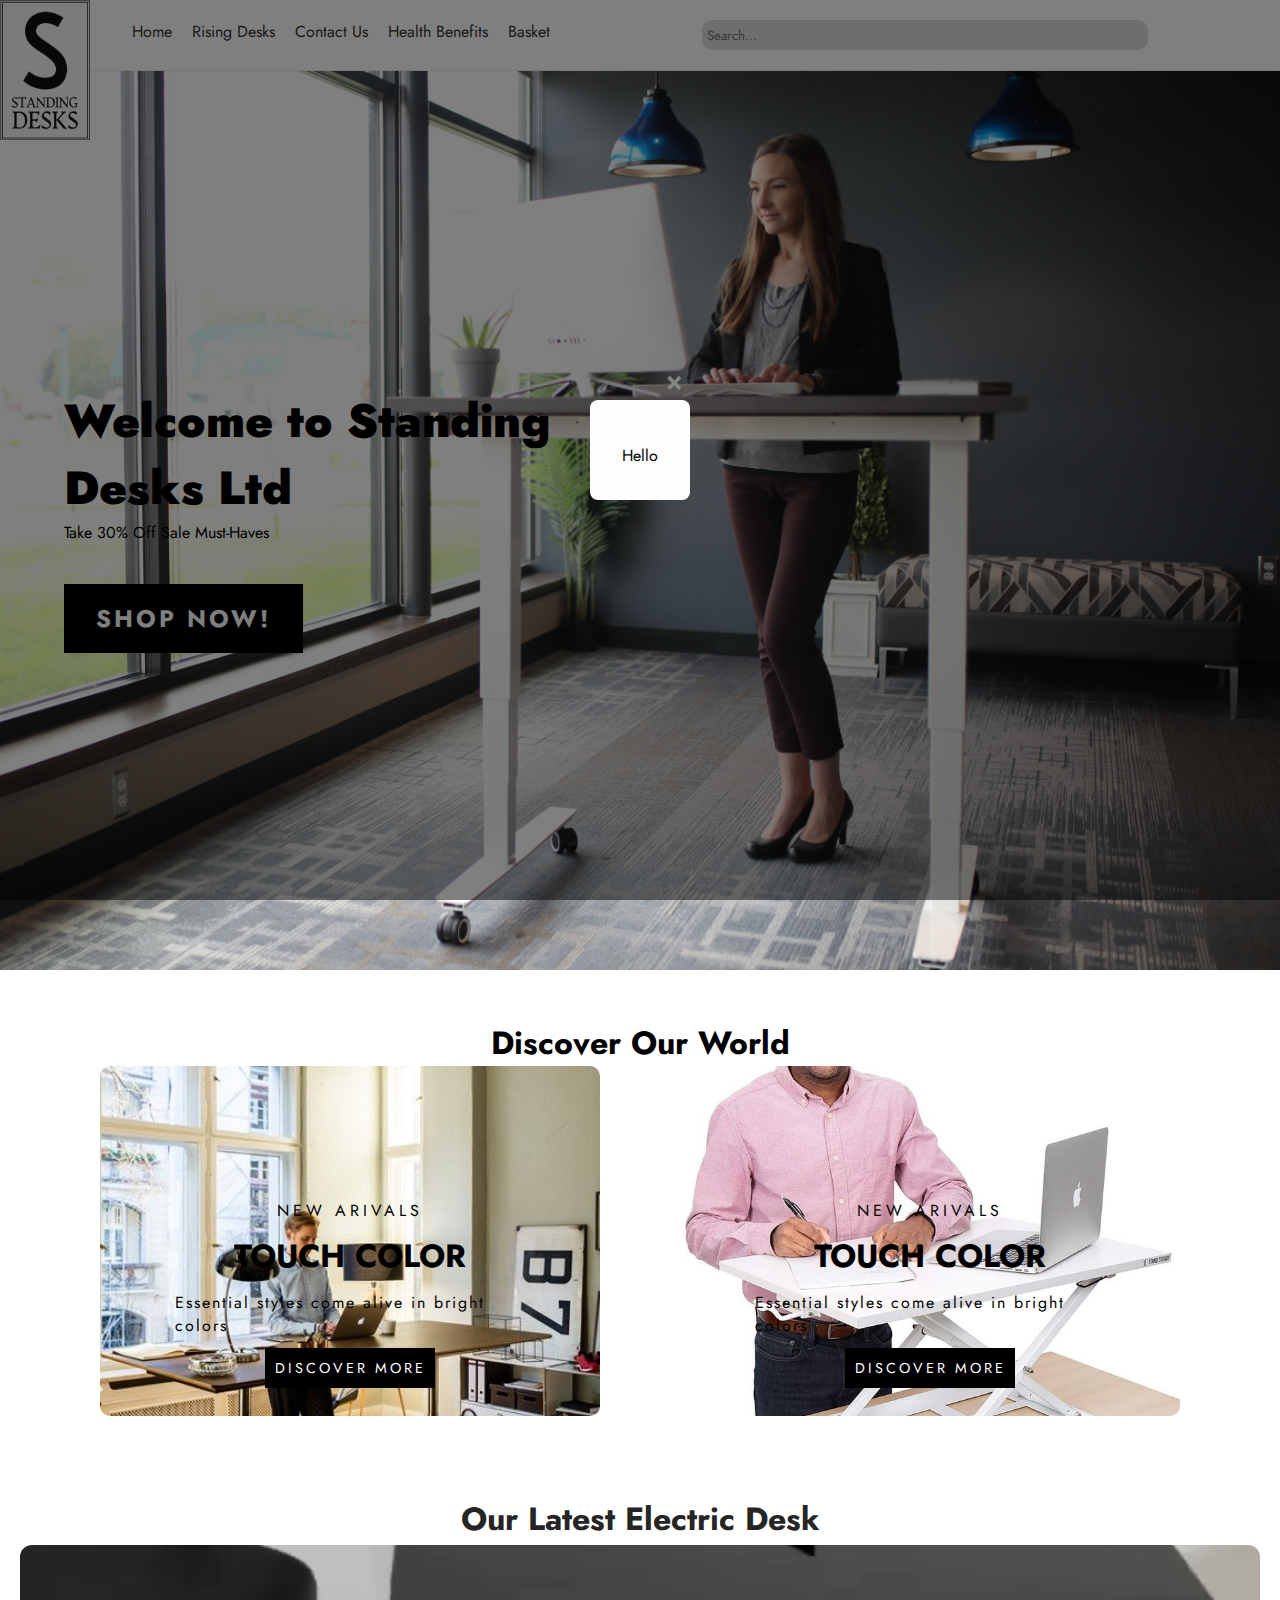
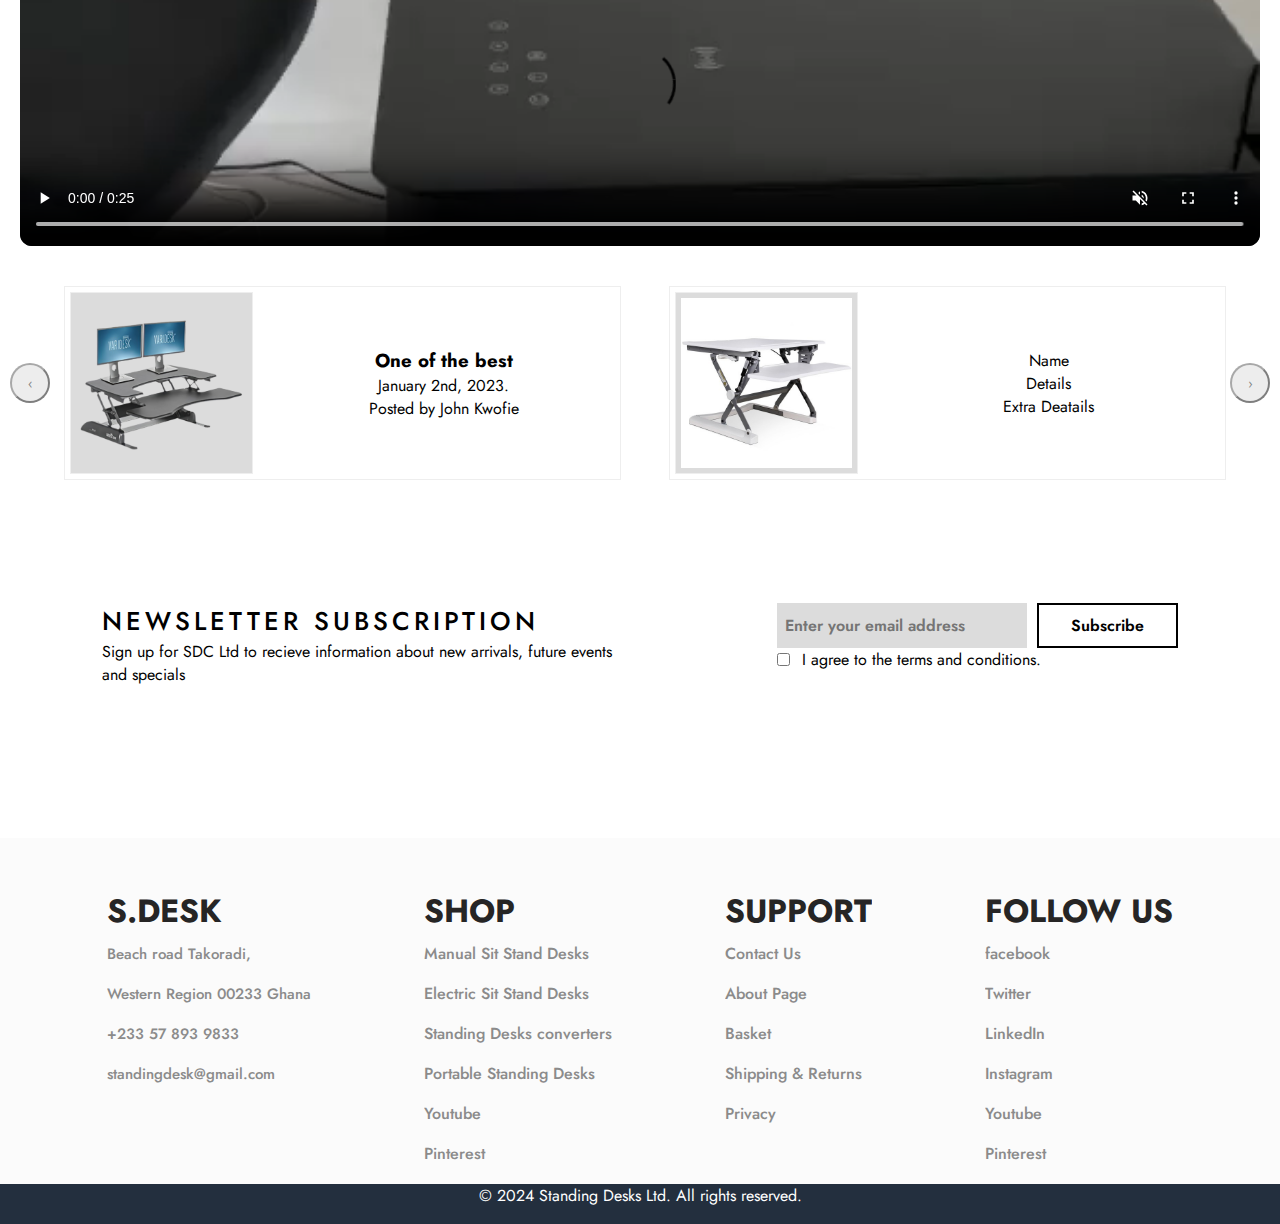
==== commit ecb769dc: "small update idex.html" ====
--- a/index.html
+++ b/index.html
@@ -196,7 +196,7 @@
       <div id="comp">
           <h1>S.DESK</h1>
           <p>
-             Beach road Takoradi, <br> Western Region 00233 Ghana </br> +233 57 893 9833 </br> standingdesk@gmail.com</br>
+             Beach road Takoradi, <br> Western Region 00233 Ghana <br> +233 57 893 9833 <br> standingdesk@gmail.com<br>
           </p>
       </div>
     
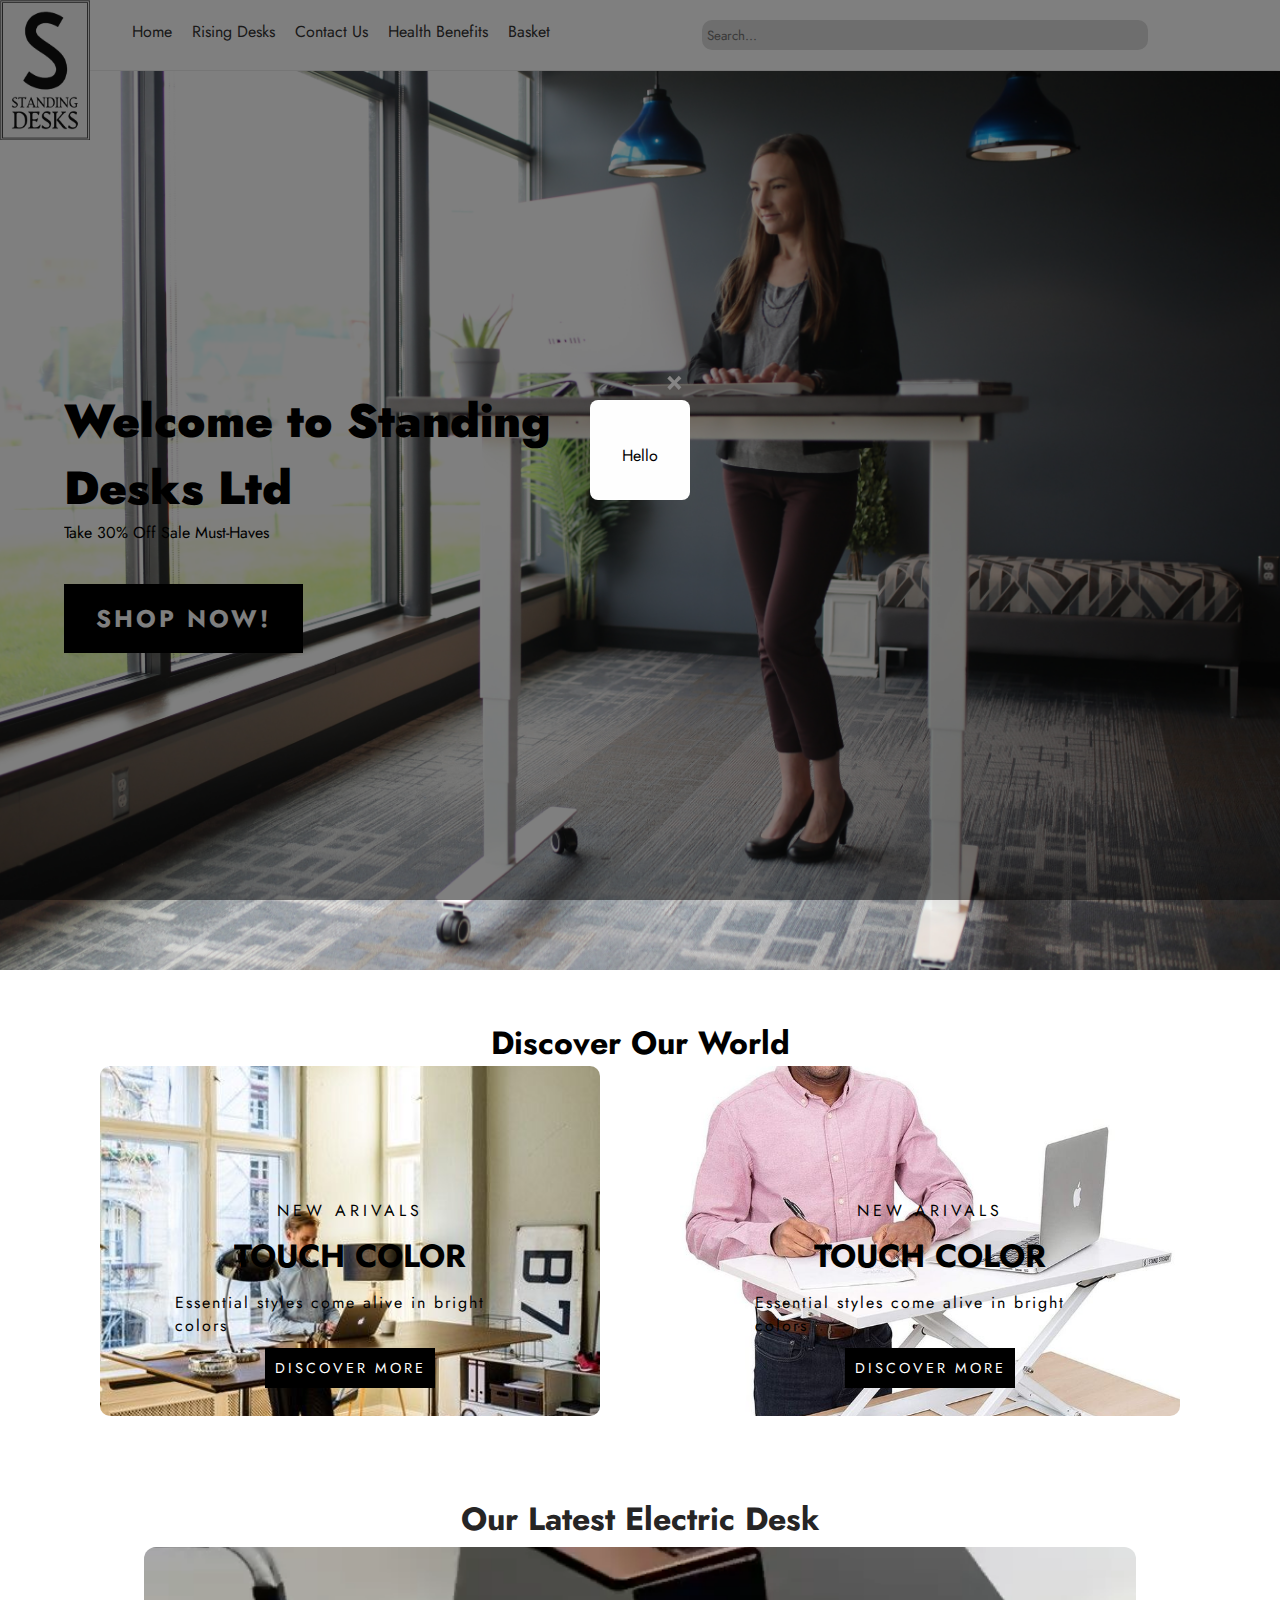
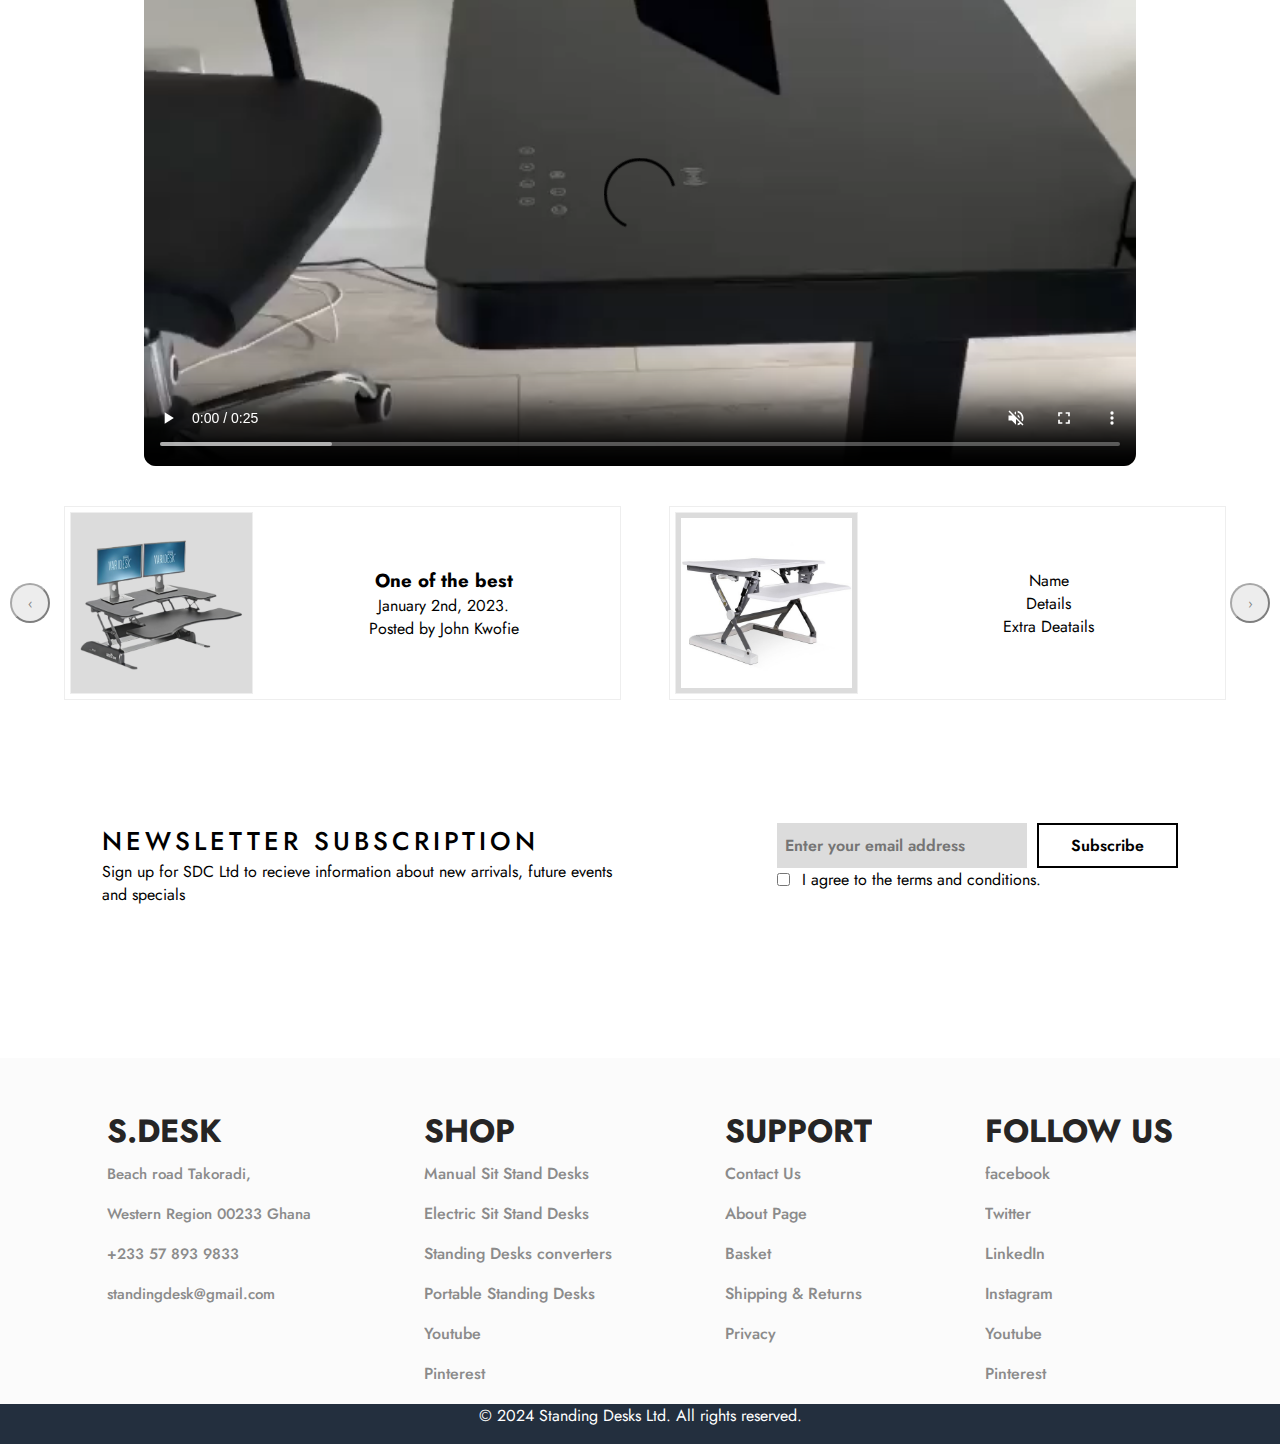
==== commit 709deada: "fix home toggle button and  js scripts & pages fix" ====
--- a/index.html
+++ b/index.html
@@ -22,7 +22,7 @@
           <ul>
             <li><a href="index.html">Home</a></li>
             <li class="dropdown">
-              <a id="RiseDesk" >Rising Desks</a>
+              <a id="RiseDesk" >Rising Desks <i class="fa-solid fa-sort-down"></i></a>
   
               
             </li>
--- a/style.css
+++ b/style.css
@@ -147,6 +147,10 @@
   display: none;
 }
 
+.show{
+  display: block !important;
+}
+
 @media (max-width: 768px) {
   header {
     flex-direction: column;
@@ -163,6 +167,9 @@
     max-height: 0;
     overflow: hidden;
     transition: max-height 1s ease-in-out;
+    background-color: rgb(230, 230, 230);
+    box-shadow: 0 2px 5px rgba(0, 0, 0, 0.1);
+    z-index: 2000;
   }
 
   nav.show {
@@ -171,7 +178,7 @@
 
   nav ul {
     flex-direction: column;
-    align-items: center;
+    align-items: flex-start;
     justify-content: center;
   }
 
@@ -181,18 +188,27 @@
   }
 
   .dropdown-menu {
-    position: static;
+    /*position: static;*/
     display: none;
-    margin-left: -20px;
-    width: calc(100% + 40px);
-    box-shadow: none;
-    background-color: #f5f5f5;
+    /*margin-left: -20px;*/
+    margin-left: 115px;
+    width: 240px;
+    height: 130px;
+    border: 1px solid rgb(145, 144, 144);
+    background-color: rgb(214, 214, 214);
+    box-shadow: 0 2px 5px rgba(0, 0, 0, 0.1);
+    position: absolute;
+    top: 10%;
+    right: o;
+    z-index: 3000;
     
   }
 
   #RisingDesk:hover .dropdown-menu,
 #RisingDesk.show .dropdown-menu {
   display: block;
+  background-color: red;
+
 }
 
   .search-form {
@@ -762,7 +778,7 @@
 .video-section {
   position: relative;
   width: 100%;
-  height: 400px;
+  height: 620px;
   padding: 20px;
   display: flex;
   flex-direction: column;
@@ -782,7 +798,7 @@
 }
 
 .video-section video {
-  width: 100%;
+  width: 80%;
   height: 100%;
   object-fit: cover; /* Maintain aspect ratio */
   border-radius: 12px;
@@ -790,7 +806,7 @@
 
 @media (max-width: 768px) {
   .video-section {
-    padding-bottom: 75%; /* 4:3 aspect ratio for smaller screens */
+    padding-bottom: 15%; /* 4:3 aspect ratio for smaller screens */
     height: auto;
     margin-bottom: 0;
   }
@@ -1095,6 +1111,3 @@
   }
 }
 
-.show{
-  display: block !important;
-}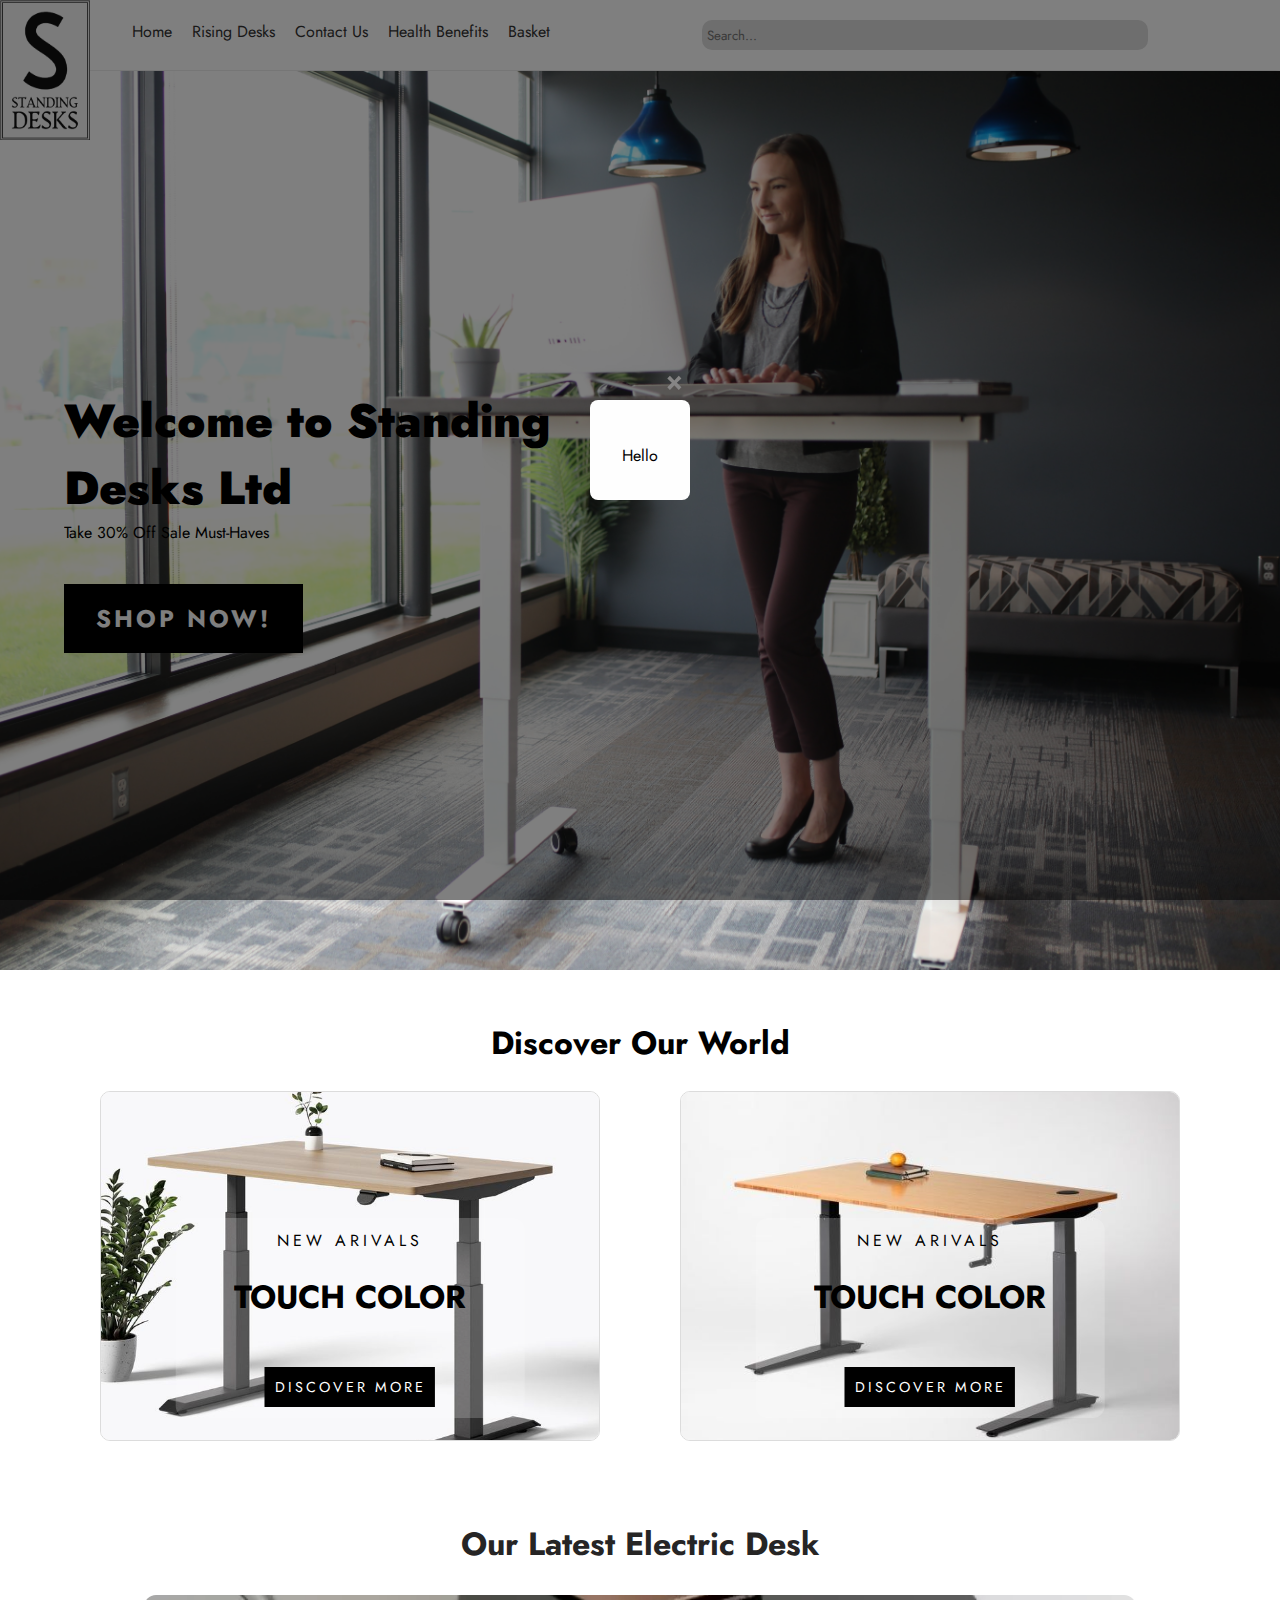
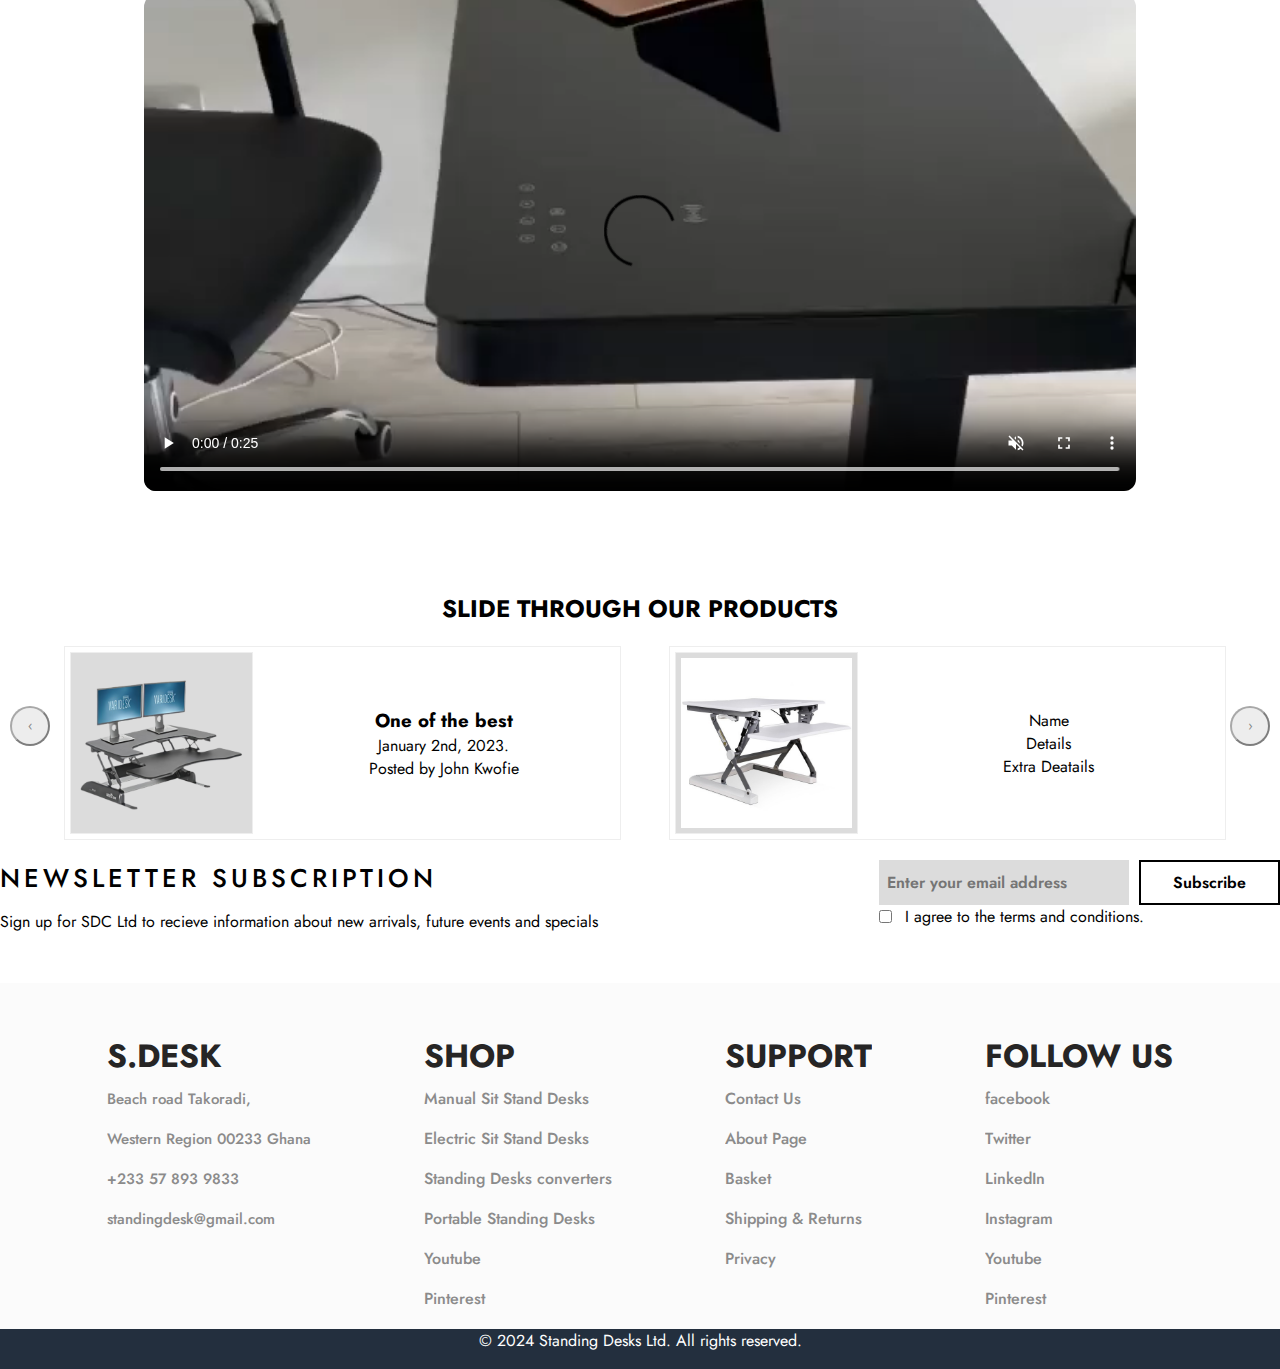
==== commit 5bc2a44b: "made changes to showcase images and also headers" ====
--- a/index.html
+++ b/index.html
@@ -72,23 +72,23 @@
     <h2>Discover Our World</h2>
     <div class="showcase">
         <div class="details">
-            <img src="images/showcase1.jpeg" alt="">
+            <img src="images/Showcase1.jpeg" alt="">
     
             <div class="subText-container">
                 <span>NEW ARIVALS</span>
                 <h2>TOUCH COLOR</h2>
-                <P>Essential styles come alive in bright colors</P>
+                
                 <button class="btn0">DISCOVER MORE</button>
             </div>
         </div>
     
         <div class="details">
-            <img src="images/showcasw2.jpeg" alt="">
+            <img src="images/Showcase2.jpeg" alt="">
     
             <div class="subText-container">
                 <span>NEW ARIVALS</span>
                 <h2>TOUCH COLOR</h2>
-                <P>Essential styles come alive in bright colors</P>
+                
                 <button class="btn0">DISCOVER MORE</button>
     
             </div>
@@ -114,6 +114,7 @@
   
 
 <section class="carousel">
+  <h2>SLIDE THROUGH OUR PRODUCTS</h2>
     <div class="carousel-slides">
         <div class="carousel-slide">
   
--- a/style.css
+++ b/style.css
@@ -674,9 +674,10 @@
     position: relative;
 }
 
+
 .showcaseTop h2{
   font-size: 2rem;
-  margin-bottom:20 ;
+  margin-bottom:25px;
 }
 
 .details {
@@ -688,7 +689,20 @@
     position: relative;
     border-radius: 10px;
     height: 350px;
-}
+    overflow: hidden;
+    border: 1px solid gainsboro;
+}
+
+.details img {
+  transition: transform 0.3s;
+}
+
+.details img:hover {
+  transform: scale(1.1);
+}
+
+
+
 
 .details img{
     height: 100%;
@@ -707,17 +721,13 @@
     align-items: center;
     display: flex;
     flex-direction: column;
+    background-color: rgba(255, 255, 255, 0.2);
+    border-radius: 12px;
 }
 
 .subText-container span{
     letter-spacing: 4px;
     font-size: 1rem;
-}
-
-.subText-container p{
-    letter-spacing: 2px;
-    font-size: 1rem;
-    font-weight: 400;
 }
 
 .btn0{
@@ -794,6 +804,7 @@
   color: rgb(38, 37, 37);
   font-weight: 700;
   padding: 10px;
+  margin-bottom: 25px;
 
 }
 
@@ -842,6 +853,13 @@
     position: relative;
     align-items: center;
     border: none;
+    margin-top: 80px;
+  }
+
+  .carousel h2{
+    display: flex;
+    justify-content: center;
+    align-items: center;
   }
 
   @media (max-width: 768px) {
@@ -930,7 +948,6 @@
 .subs{
     display: flex;
     justify-content: space-between;
-    padding: 8vmax;
 }
 
 .subscription-container {
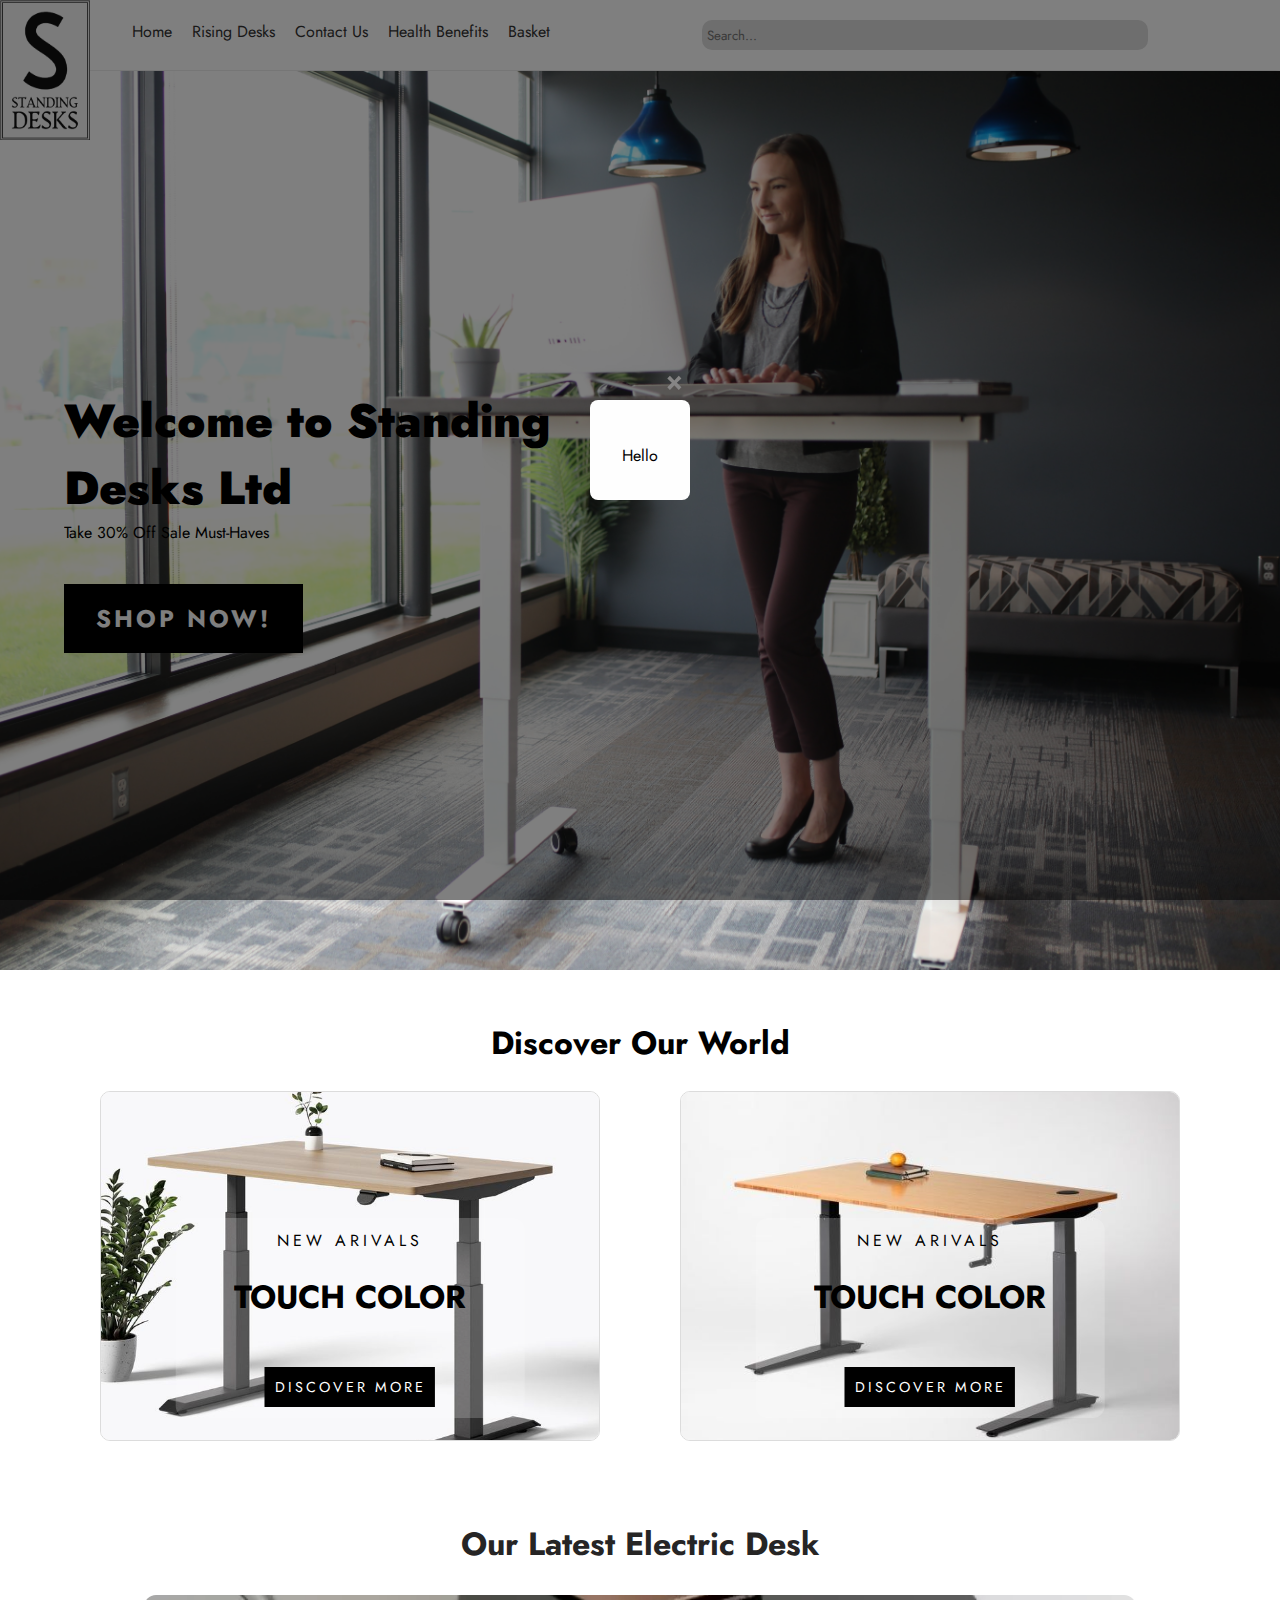
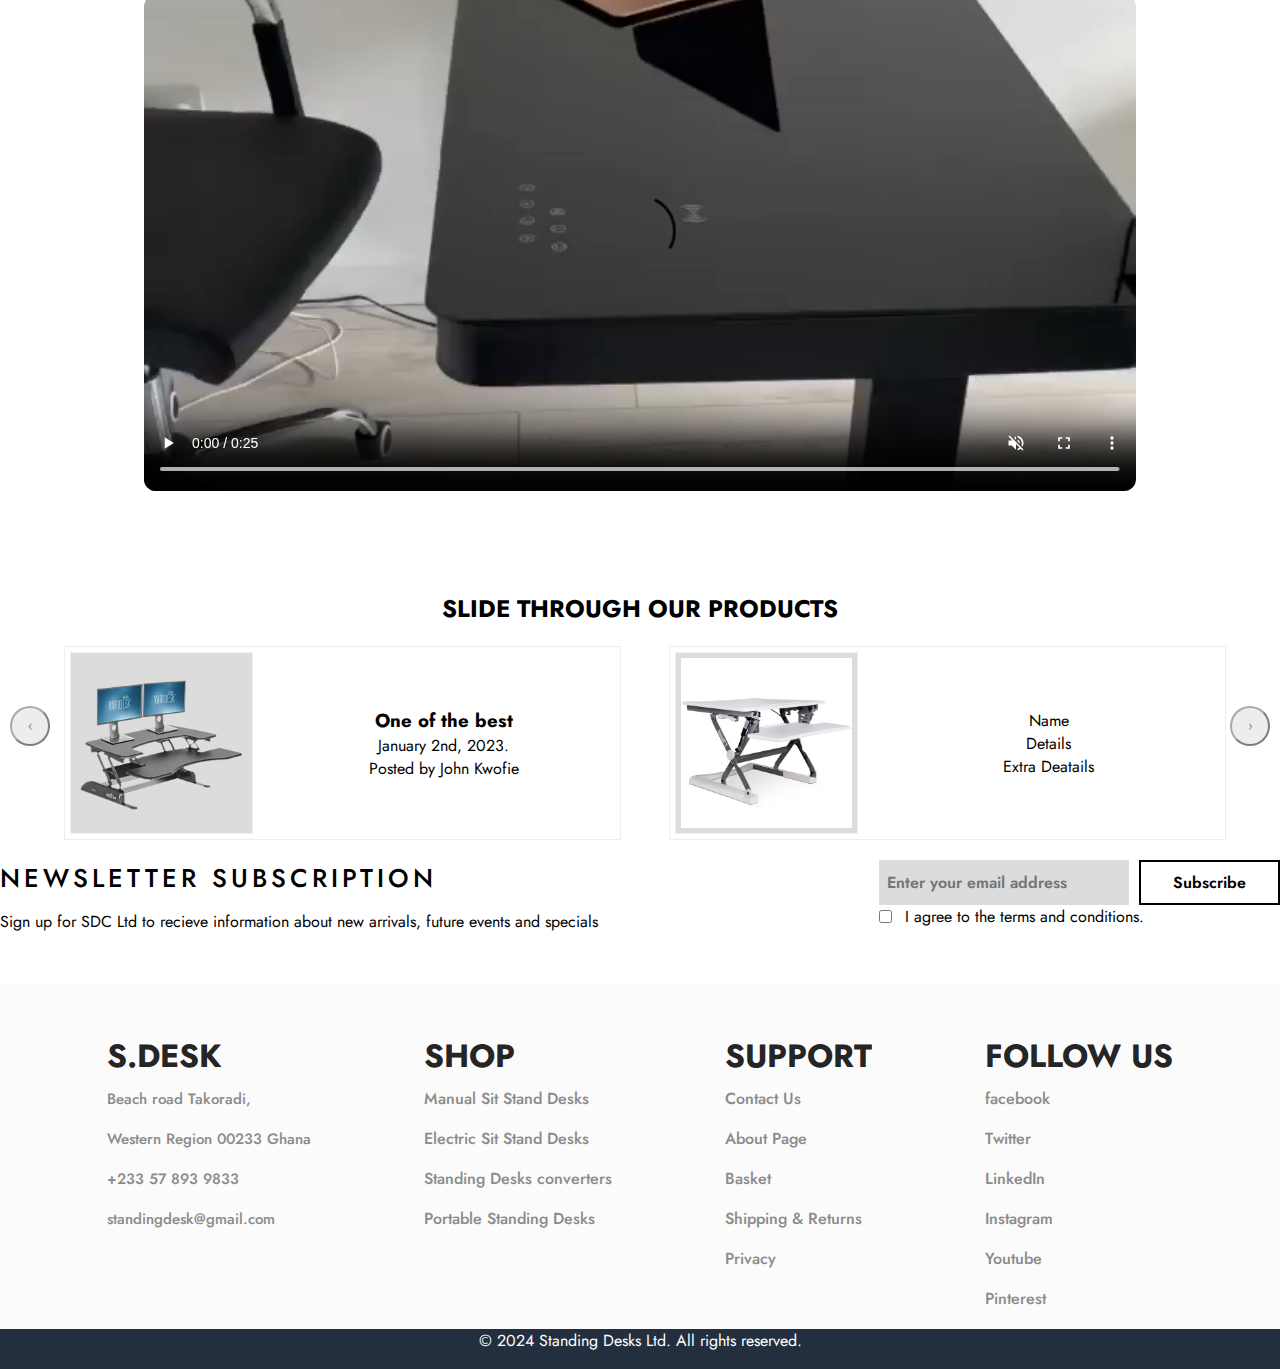
==== commit c9b0dfbb: "updated the footer of all the pages" ====
--- a/index.html
+++ b/index.html
@@ -204,12 +204,10 @@
       <div id="m-shop">
           <h1>SHOP</h1>
           <div class="shop">
-              <a href="#facebook">Manual Sit Stand Desks</a>
-              <a href="#Twitter">Electric Sit Stand Desks</a>
-              <a href="#LinkedIn">Standing Desks converters</a>
-              <a href="#Instagram">Portable Standing Desks</a>
-              <a href="#Youtube">Youtube</a>
-              <a href="#Pinterest">Pinterest</a>
+              <a href="#">Manual Sit Stand Desks</a>
+              <a href="#">Electric Sit Stand Desks</a>
+              <a href="#">Standing Desks converters</a>
+              <a href="#">Portable Standing Desks</a>
           </div>
          
           
--- a/style.css
+++ b/style.css
@@ -948,6 +948,7 @@
 .subs{
     display: flex;
     justify-content: space-between;
+    
 }
 
 .subscription-container {
@@ -1028,6 +1029,12 @@
     margin-left: 10px;
     display: flex;
     justify-content: flex-start;
+}
+@media (max-width: 768px) {
+  .subs{
+    padding:0 20px;
+  }
+   
 }
 
 
